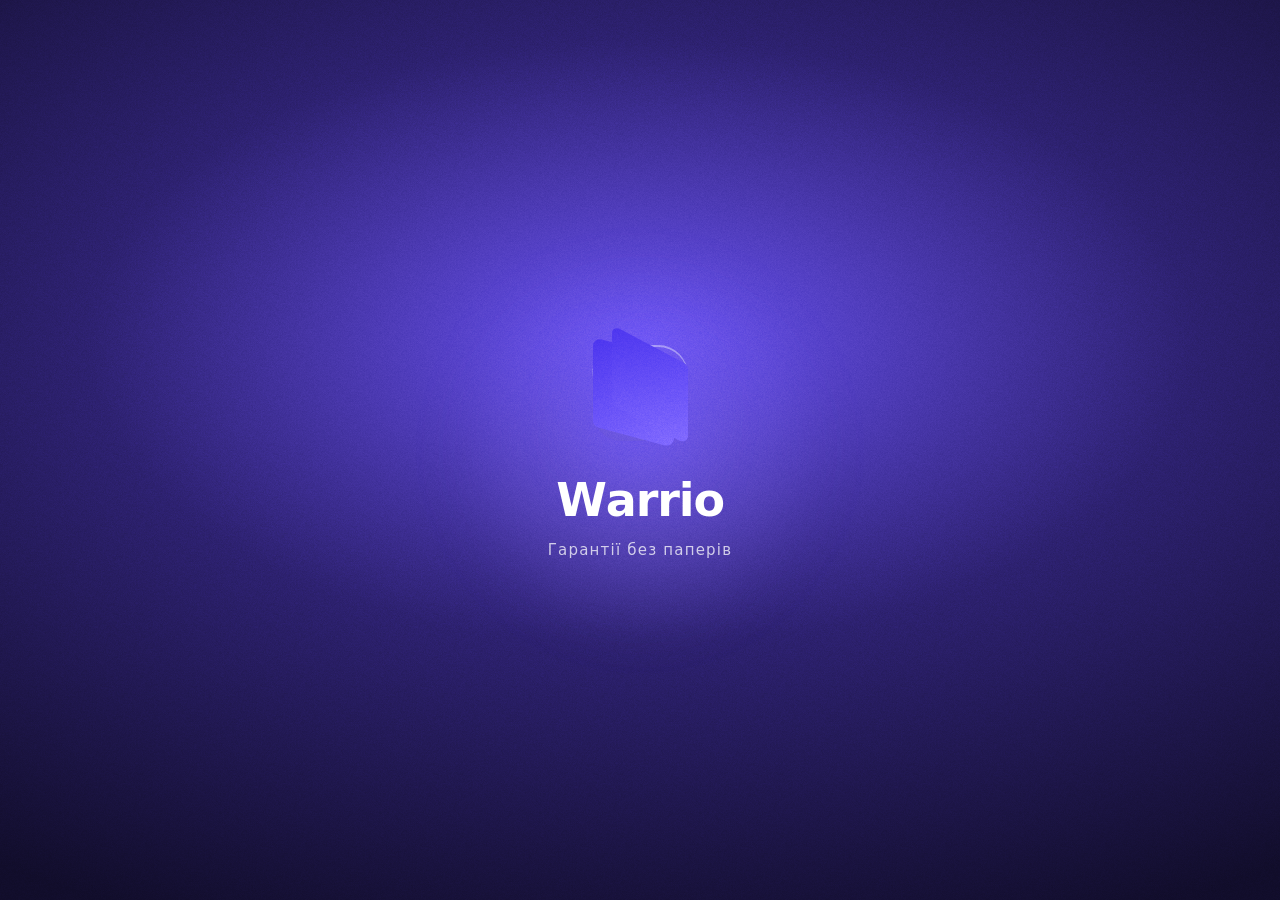
==== index.html @ 72ead94a "Inspired by UI libraries: command palette, cursor glow, grain, confetti, password meter, form shake " ====
<!doctype html>
<html lang="uk">
<head>
  <script src="intro.js?v=20261118y"></script>
  <meta charset="utf-8">
  <meta name="viewport" content="width=device-width,initial-scale=1">
  <meta name="theme-color" content="#5b45f7">
  <meta name="description" content="Warrio — захищена платформа реєстрації продажів, гарантій і монтажів.">
  <meta name="referrer" content="no-referrer">
  <meta http-equiv="Content-Security-Policy" content="default-src 'self'; script-src 'self'; style-src 'self' 'unsafe-inline'; connect-src 'self' https://pziqzthhqcqiyerurlyn.supabase.co; img-src 'self' data:; font-src 'self'; object-src 'none'; base-uri 'self'; form-action 'self'">
  <link rel="icon" href="assets/warrio-mark.svg" type="image/svg+xml">
  <link rel="manifest" href="manifest.webmanifest">
  <title>Warrio — гарантійна платформа</title>
  <style>
    :root{--bg:#f4f7fb;--panel:#fff;--ink:#11182d;--muted:#74809b;--line:#e6eaf2;--violet:#5b45f7;--violet2:#7b61ff;--soft:#f0efff;--green:#0eae70;--green-bg:#e5f9f0;--amber:#f2a112;--amber-bg:#fff4d9;--red:#e94e68;--red-bg:#ffe8ed;--blue:#377cf6;--shadow:0 14px 42px rgba(26,39,77,.07);--r:18px}
    *{box-sizing:border-box}html,body{margin:0;min-height:100%;font-family:Inter,"Segoe UI",Arial,sans-serif;color:var(--ink);background:radial-gradient(circle at 88% 4%,#ebeaff 0,transparent 27%),var(--bg)}button,input,select,textarea{font:inherit}.app{min-height:100vh;display:grid;grid-template-columns:246px minmax(0,1fr)}
    .sidebar{position:sticky;top:0;height:100vh;background:rgba(255,255,255,.88);backdrop-filter:blur(18px);border-right:1px solid var(--line);padding:26px 18px;display:flex;flex-direction:column;z-index:20}.brand{display:flex;align-items:center;gap:12px;font-size:24px;font-weight:800;padding:0 10px 27px}.logo{width:38px;height:38px;position:relative;transform:rotate(-7deg)}.logo:before,.logo:after{content:"";position:absolute;background:linear-gradient(145deg,#4c35ef,#826bff);border-radius:9px 4px 10px 5px}.logo:before{inset:3px 14px 4px 1px;transform:skewY(15deg)}.logo:after{inset:0 0 16px 20px;transform:skewY(28deg)}
    .menu-title{color:#9aa3b8;font-size:11px;font-weight:700;letter-spacing:.13em;padding:8px 12px}.nav{display:grid;gap:5px}.nav-btn{border:0;background:transparent;color:#64708b;display:flex;align-items:center;gap:13px;padding:11px 13px;border-radius:12px;text-align:left;cursor:pointer;transition:.2s}.nav-btn .ico{width:24px;text-align:center;font-size:18px}.nav-btn:hover{background:#f6f5ff;color:var(--violet)}.nav-btn.active{background:linear-gradient(90deg,#efedff,#f8f7ff);color:var(--violet);font-weight:700;box-shadow:inset 3px 0 var(--violet)}.nav-badge{margin-left:auto;background:var(--red-bg);color:var(--red);border-radius:999px;padding:2px 7px;font-size:11px;font-weight:800}.sidebar-bottom{margin-top:auto}.sync-card{background:linear-gradient(145deg,#f0efff,#fafaff);border:1px solid #e4e0ff;padding:13px;border-radius:14px;font-size:12px;color:#68738c}.sync-card b{display:flex;align-items:center;gap:7px;color:var(--ink);margin-bottom:5px}.online{width:8px;height:8px;border-radius:50%;background:var(--green);box-shadow:0 0 0 4px rgba(14,174,112,.12)}
    .main{min-width:0}.topbar{height:82px;background:rgba(255,255,255,.82);backdrop-filter:blur(18px);border-bottom:1px solid var(--line);display:flex;align-items:center;gap:18px;padding:0 28px;position:sticky;top:0;z-index:15}.mobile-menu{display:none}.search{flex:1;max-width:760px;position:relative}.search input{width:100%;border:1px solid transparent;background:#f4f6fb;border-radius:13px;padding:13px 45px 13px 42px;outline:none}.search:before{content:"⌕";position:absolute;left:15px;top:8px;font-size:25px;color:#68758e}.search kbd{position:absolute;right:12px;top:11px;color:#99a2b5;background:white;border:1px solid var(--line);border-radius:6px;padding:3px 6px;font-size:11px}.top-actions{margin-left:auto;display:flex;align-items:center;gap:11px}.icon-btn{width:42px;height:42px;border:1px solid var(--line);background:white;border-radius:12px;cursor:pointer;position:relative}.icon-btn .dot{position:absolute;width:8px;height:8px;background:var(--red);border-radius:50%;right:8px;top:7px;border:2px solid white}.user{display:flex;align-items:center;gap:10px;padding:6px 10px;border-radius:13px;cursor:pointer;border:1px solid transparent}.user:hover{background:white;border-color:var(--line)}.avatar{width:38px;height:38px;border-radius:50%;background:linear-gradient(145deg,#17223e,#52617f);color:white;display:grid;place-items:center;font-weight:800}.user strong,.user small{display:block}.user small{color:var(--muted);margin-top:2px}.workspace{padding:30px;max-width:1540px;margin:auto}.page{display:none}.page.active{display:block}.page-head{display:flex;align-items:flex-start;gap:20px;margin-bottom:22px}.page-head h1{font-size:31px;line-height:1.1;margin:0 0 6px;letter-spacing:-.035em}.page-head p{margin:0;color:var(--muted)}.page-head .actions{margin-left:auto;display:flex;gap:10px;flex-wrap:wrap}
    .btn{border:1px solid var(--line);background:white;border-radius:11px;padding:10px 16px;cursor:pointer;font-weight:700;color:#29344d;display:inline-flex;align-items:center;gap:8px}.btn:hover{transform:translateY(-1px);box-shadow:0 8px 18px rgba(30,40,80,.08)}.btn.primary{color:white;border:0;background:linear-gradient(135deg,var(--violet),#6d47f8);box-shadow:0 9px 20px rgba(91,69,247,.2)}.btn.danger{color:var(--red);background:var(--red-bg);border-color:#ffd8df}.btn.small{padding:7px 11px;font-size:12px}.grid{display:grid;gap:14px}.stats{grid-template-columns:repeat(4,minmax(0,1fr));margin-bottom:15px}.card{background:rgba(255,255,255,.92);border:1px solid rgba(225,229,240,.95);border-radius:var(--r);box-shadow:var(--shadow)}.stat{padding:19px;display:grid;grid-template-columns:auto 1fr auto;gap:14px;align-items:center}.stat-icon{width:48px;height:48px;border-radius:15px;display:grid;place-items:center;background:var(--soft);color:var(--violet);font-size:22px}.stat small{display:block;color:var(--muted);font-weight:600}.stat strong{display:block;font-size:26px;margin:3px 0}.trend{font-size:12px;font-weight:700;color:var(--green)}.trend.down{color:var(--red)}.arrow{width:29px;height:29px;border-radius:50%;background:#f7f8fb;display:grid;place-items:center;color:#66718a}
    .dashboard-grid{grid-template-columns:1.15fr .85fr;margin-bottom:15px}.card-head{display:flex;align-items:flex-start;padding:18px 20px 10px}.card-head h2{font-size:17px;margin:0 0 4px}.card-head p{color:var(--muted);font-size:12px;margin:0}.card-head .right{margin-left:auto}.attention{padding:0 20px 14px}.attention-row{display:grid;grid-template-columns:37px 1fr auto 20px;gap:11px;align-items:center;padding:12px 0;border-top:1px solid var(--line)}.attention-row:first-child{border-top:0}.issue-icon{width:34px;height:34px;border-radius:50%;display:grid;place-items:center;font-weight:800}.issue-icon.red{background:var(--red-bg);color:var(--red)}.issue-icon.amber{background:var(--amber-bg);color:var(--amber)}.issue-icon.violet{background:var(--soft);color:var(--violet)}.attention-row strong,.attention-row small{display:block}.attention-row small{color:var(--muted);margin-top:3px}.count{min-width:34px;text-align:center;border-radius:9px;padding:5px 9px;font-size:12px;font-weight:800;background:#f3f4f8}.quick{grid-template-columns:1fr 1fr;padding:0 18px 18px}.quick-btn{border:1px solid #eceafa;background:linear-gradient(145deg,#fbfbff,#f3f1ff);border-radius:14px;padding:16px;text-align:left;cursor:pointer;min-height:106px}.quick-btn:hover{border-color:#cfc8ff;transform:translateY(-2px)}.quick-btn i{font-style:normal;display:grid;place-items:center;width:40px;height:40px;border-radius:13px;background:white;color:var(--violet);font-size:20px;margin-bottom:10px}.quick-btn strong,.quick-btn small{display:block}.quick-btn small{color:var(--muted);margin-top:5px}.lower-grid{grid-template-columns:1.05fr .95fr}.activity,.ranking{padding:0 20px 15px}.activity-row{display:grid;grid-template-columns:34px 1fr auto;align-items:center;gap:10px;padding:9px 0;border-top:1px solid var(--line)}.activity-row:first-child{border-top:0}.activity-row .mini{width:32px;height:32px;border-radius:10px;background:var(--soft);color:var(--violet);display:grid;place-items:center}.activity-row strong,.activity-row small{display:block;font-size:12px}.activity-row small,.activity-row time{color:var(--muted);font-size:11px}.table-wrap{overflow:auto}.table{width:100%;border-collapse:collapse}.table th{background:#f7f8fb;color:#7a8499;text-align:left;font-size:11px;text-transform:uppercase;letter-spacing:.04em;padding:11px 14px;white-space:nowrap}.table td{padding:13px 14px;border-top:1px solid var(--line);font-size:13px;vertical-align:middle}.table tr:hover td{background:#fbfbfe}.status{display:inline-flex;align-items:center;gap:6px;border-radius:999px;padding:5px 10px;font-size:11px;font-weight:800;white-space:nowrap}.status:before{content:"";width:6px;height:6px;border-radius:50%;background:currentColor}.status.green{background:var(--green-bg);color:var(--green)}.status.amber{background:var(--amber-bg);color:#b87800}.status.red{background:var(--red-bg);color:var(--red)}.status.violet{background:var(--soft);color:var(--violet)}.table-card{padding-bottom:4px}.toolbar{display:flex;gap:10px;align-items:center;flex-wrap:wrap;padding:16px}.field,.select{border:1px solid var(--line);background:white;border-radius:10px;padding:10px 12px;outline:none}.field{min-width:230px}.select{color:#52607a}.toolbar .spacer{flex:1}.link{border:0;background:none;color:var(--violet);cursor:pointer;font-weight:700}.mono{font-family:ui-monospace,SFMono-Regular,Consolas,monospace;font-size:12px}.empty{padding:36px;text-align:center;color:var(--muted)}
    .chart-card{padding:18px}.chart-card h3{margin:0 0 4px}.chart-card p{margin:0;color:var(--muted);font-size:12px}.chart-box{height:240px;margin-top:15px;position:relative}.chart-box canvas{width:100%;height:100%}.report-grid{grid-template-columns:2fr 1fr;margin-bottom:15px}.donut-wrap{height:240px;display:grid;grid-template-columns:1fr 1fr;align-items:center}.legend{display:grid;gap:12px}.legend span{display:flex;align-items:center;gap:8px;font-size:12px}.legend i{width:9px;height:9px;border-radius:3px}.metric-strip{grid-template-columns:repeat(3,1fr);margin-bottom:15px}.metric{padding:18px}.metric strong{font-size:24px}.metric small{display:block;color:var(--muted);margin-top:5px}.two-col{grid-template-columns:1fr 1fr}.dealer-cards{grid-template-columns:repeat(3,1fr)}.dealer{padding:18px}.dealer-top{display:flex;align-items:center;gap:12px}.dealer-logo{width:45px;height:45px;border-radius:13px;background:linear-gradient(145deg,#eeeaff,#f9f8ff);display:grid;place-items:center;color:var(--violet);font-weight:900}.dealer h3{margin:0}.dealer p{color:var(--muted);font-size:12px;margin:4px 0}.dealer-stats{display:grid;grid-template-columns:repeat(3,1fr);gap:6px;margin-top:15px}.dealer-stats div{background:#f8f9fc;padding:9px;border-radius:10px}.dealer-stats b,.dealer-stats small{display:block}.dealer-stats small{color:var(--muted);font-size:10px;margin-top:3px}.progress{height:7px;background:#ebedf4;border-radius:99px;overflow:hidden;margin-top:14px}.progress i{display:block;height:100%;background:linear-gradient(90deg,var(--violet),#8b74ff);border-radius:99px}
    .kanban{grid-template-columns:repeat(3,1fr)}.kanban-col{background:#eef1f7;border-radius:16px;padding:13px;min-height:390px}.kanban-head{display:flex;align-items:center;margin-bottom:11px}.kanban-head h3{font-size:14px;margin:0}.kanban-head span{margin-left:auto;background:white;border-radius:99px;padding:3px 8px;font-size:11px}.job{background:white;border:1px solid var(--line);border-radius:13px;padding:13px;margin-bottom:10px;box-shadow:0 6px 16px rgba(30,40,70,.04);cursor:pointer}.job:hover{border-color:#d4cdfd}.job b,.job small{display:block}.job small{color:var(--muted);margin-top:5px}.job-foot{display:flex;justify-content:space-between;margin-top:11px;font-size:11px;color:#69748c}.initials{width:25px;height:25px;border-radius:50%;background:var(--soft);color:var(--violet);display:grid;place-items:center;font-weight:800}
    .documents{grid-template-columns:repeat(3,1fr)}.doc{padding:18px;display:grid;grid-template-columns:48px 1fr;gap:13px}.doc-icon{width:48px;height:58px;border-radius:9px;background:linear-gradient(145deg,#eeeaff,#faf9ff);color:var(--violet);display:grid;place-items:center;font-size:22px}.doc h3{font-size:14px;margin:2px 0 5px}.doc p{font-size:11px;color:var(--muted);margin:0 0 12px}.team-grid{grid-template-columns:repeat(3,1fr)}.member{padding:20px;text-align:center}.member .avatar{margin:auto;width:58px;height:58px}.member h3{margin:10px 0 4px}.member p{color:var(--muted);font-size:12px;margin:0 0 12px}.member .meta{border-top:1px solid var(--line);margin-top:14px;padding-top:12px;display:flex;justify-content:space-between;color:var(--muted);font-size:11px}.settings-grid{grid-template-columns:1fr 1fr}.settings-card{padding:21px}.settings-card h3{margin:0 0 4px}.settings-card>p{color:var(--muted);font-size:12px;margin:0 0 18px}.form-grid{display:grid;grid-template-columns:1fr 1fr;gap:13px}.form-group{display:grid;gap:6px}.form-group.full{grid-column:1/-1}.form-group label{font-size:12px;font-weight:700}.form-group input,.form-group select,.form-group textarea{width:100%;border:1px solid var(--line);border-radius:10px;padding:10px 11px;outline:none;background:white}.form-group textarea{min-height:76px;resize:vertical}.success-box{display:grid;gap:5px;border:1px solid #bfe8d8;background:#effbf6;color:#086c48;padding:15px 16px;border-radius:12px}.success-box b{font-size:17px}.success-box span{font-size:12px;line-height:1.5}.switch-row{display:flex;align-items:center;padding:12px 0;border-top:1px solid var(--line)}.switch-row:first-of-type{border-top:0}.switch-row div{flex:1}.switch-row b,.switch-row small{display:block}.switch-row small{color:var(--muted);font-size:11px;margin-top:3px}.switch{width:42px;height:23px;border-radius:99px;background:#d9deea;position:relative;cursor:pointer}.switch:after{content:"";position:absolute;width:17px;height:17px;border-radius:50%;background:white;top:3px;left:3px;box-shadow:0 2px 6px #8e97aa;transition:.2s}.switch.on{background:var(--violet)}.switch.on:after{left:22px}
    .overlay{position:fixed;inset:0;background:rgba(12,18,35,.42);backdrop-filter:blur(4px);z-index:50;display:none;place-items:center;padding:20px}.overlay.open{display:grid}.modal{width:min(650px,100%);max-height:90vh;overflow:auto;background:white;border-radius:22px;box-shadow:0 28px 80px rgba(15,20,45,.28)}.modal.wide{width:min(940px,100%)}.modal-head{padding:20px 22px;border-bottom:1px solid var(--line);display:flex;align-items:center}.modal-head h2{margin:0;font-size:20px}.close{margin-left:auto;border:0;background:#f4f5f8;width:34px;height:34px;border-radius:9px;cursor:pointer}.modal-body{padding:22px}.modal-foot{padding:15px 22px;border-top:1px solid var(--line);display:flex;justify-content:flex-end;gap:10px}.toast-wrap{position:fixed;right:22px;bottom:22px;z-index:70;display:grid;gap:9px}.toast{background:#15213a;color:white;padding:13px 16px;border-radius:12px;box-shadow:0 12px 35px rgba(10,16,34,.25);min-width:280px;animation:in .25s ease}.toast b{display:block;margin-bottom:3px}.toast small{color:#cfd6e7}.drawer{position:fixed;right:-390px;top:82px;width:370px;height:calc(100vh - 82px);background:white;border-left:1px solid var(--line);box-shadow:-12px 20px 40px rgba(30,40,70,.09);z-index:30;transition:.25s;padding:20px}.drawer.open{right:0}.drawer-head{display:flex;align-items:center}.drawer h2{font-size:19px}.notice{display:flex;gap:11px;padding:13px 0;border-top:1px solid var(--line)}.notice:first-of-type{border-top:0}.notice i{font-style:normal;width:34px;height:34px;border-radius:10px;background:var(--soft);color:var(--violet);display:grid;place-items:center}.notice b,.notice small{display:block}.notice small{color:var(--muted);margin-top:4px;font-size:11px}.profile-menu{position:fixed;right:28px;top:72px;background:white;border:1px solid var(--line);border-radius:13px;box-shadow:var(--shadow);padding:7px;z-index:35;width:210px;display:none}.profile-menu.open{display:block}.profile-menu button{width:100%;border:0;background:transparent;text-align:left;padding:10px;border-radius:8px;cursor:pointer}.profile-menu button:hover{background:#f5f5fa}.search-results{position:fixed;top:70px;left:275px;width:min(680px,calc(100vw - 330px));max-height:420px;overflow:auto;background:white;border:1px solid var(--line);border-radius:14px;box-shadow:0 20px 55px rgba(22,31,63,.16);z-index:40;display:none}.search-results.open{display:block}.search-result{padding:13px 16px;border-top:1px solid var(--line);cursor:pointer}.search-result:first-child{border-top:0}.search-result:hover{background:#f8f8fc}.search-result b,.search-result small{display:block}.search-result small{color:var(--muted);margin-top:3px}.certificate{background:linear-gradient(145deg,#fff,#f8f6ff);border:1px solid #dfdcf8;border-radius:18px;padding:32px;position:relative;overflow:hidden}.certificate:after{content:"";position:absolute;width:260px;height:260px;background:linear-gradient(145deg,#ece8ff,transparent);right:-80px;top:-90px;transform:rotate(35deg)}.cert-brand{font-size:23px;font-weight:900;display:flex;gap:10px;align-items:center}.certificate h1{font-size:36px;margin:35px 0 8px}.certificate>p{color:var(--muted)}.cert-grid{position:relative;z-index:1;display:grid;grid-template-columns:repeat(3,1fr);gap:10px;background:rgba(242,240,255,.8);padding:18px;border-radius:14px;margin:23px 0}.cert-grid div{padding:8px}.cert-grid small,.cert-grid b{display:block}.cert-grid small{color:var(--muted);margin-bottom:5px}.qr{width:96px;height:96px;background:repeating-conic-gradient(#10152a 0 25%,#fff 0 50%) 0/12px 12px;border:8px solid white;box-shadow:0 0 0 1px var(--line)}.cert-bottom{display:flex;align-items:flex-end;justify-content:space-between;border-top:1px solid var(--line);padding-top:18px}.demo-pill{position:fixed;left:258px;bottom:18px;background:#11182d;color:white;border-radius:99px;padding:7px 12px;font-size:10px;z-index:19;box-shadow:var(--shadow)}
    @keyframes in{from{opacity:0;transform:translateY(8px)}to{opacity:1;transform:none}}@media(max-width:1150px){.stats{grid-template-columns:1fr 1fr}.dashboard-grid,.lower-grid,.report-grid{grid-template-columns:1fr}.dealer-cards,.team-grid,.documents{grid-template-columns:1fr 1fr}.app{grid-template-columns:88px 1fr}.sidebar{padding:22px 12px}.brand span,.menu-title,.nav-btn span:not(.ico),.nav-badge,.sync-card{display:none}.brand{justify-content:center;padding-left:0;padding-right:0}.nav-btn{justify-content:center}.search-results{left:110px;width:calc(100vw - 150px)}.demo-pill{left:100px}}
    @media(max-width:760px){.app{display:block}.sidebar{position:fixed;left:-260px;width:246px;transition:.25s}.sidebar.open{left:0}.sidebar .brand span,.sidebar .menu-title,.sidebar .nav-btn span:not(.ico),.sidebar .nav-badge,.sidebar .sync-card{display:block}.nav-btn{justify-content:flex-start}.topbar{padding:0 14px;height:70px}.mobile-menu{display:block}.search kbd,.user div:not(.avatar){display:none}.workspace{padding:20px 14px}.stats,.metric-strip,.dealer-cards,.team-grid,.documents,.settings-grid,.two-col,.kanban{grid-template-columns:1fr}.page-head{display:block}.page-head .actions{margin-top:14px}.form-grid{grid-template-columns:1fr}.form-group.full{grid-column:auto}.cert-grid{grid-template-columns:1fr 1fr}.search-results{left:12px;right:12px;width:auto;top:65px}.drawer{top:70px;height:calc(100vh - 70px);width:min(370px,100%)}.demo-pill{left:14px}.dashboard-grid{grid-template-columns:1fr}}
    @media print{body *{visibility:hidden}.certificate,.certificate *{visibility:visible}.certificate{position:absolute;left:0;top:0;width:100%;border:0}.modal-head,.modal-foot{display:none}}

    /* Reference-driven refinement: tighter enterprise spacing, quiet surfaces, consistent iconography. */
    body{padding:36px;background:#f2f6fb;color:#0f172c}
    .app{min-height:calc(100vh - 72px);max-width:1440px;margin:0 auto;grid-template-columns:220px minmax(0,1fr);border:1px solid #e4e9f1;border-radius:18px;overflow:hidden;background:#f8f9fc;box-shadow:0 24px 70px rgba(44,61,94,.08)}
    .sidebar{height:calc(100vh - 72px);padding:25px 12px 18px;background:#fff;border-right:1px solid #e7eaf1}
    .brand{font-size:23px;padding:0 12px 30px;gap:10px}.logo{width:36px;height:36px}
    .menu-title{font-size:10px;color:#8b96ad;padding:8px 13px;letter-spacing:.08em}
    .nav{gap:4px}.nav-btn{min-height:42px;border-radius:10px;padding:10px 13px;color:#66738c;font-size:13px}.nav-btn .ico{width:20px;height:20px;display:grid;place-items:center}.nav-btn .ico svg,.ui-icon svg{width:19px;height:19px;display:block}.nav-btn.active{box-shadow:inset 3px 0 #5b45f7;background:#f0efff}
    .sync-card{border-radius:11px;background:#fafaff;border-color:#e7e3ff}
    .topbar{height:82px;padding:0 20px;background:#fff;border-bottom:1px solid #e7eaf1}.search{max-width:810px}.search input{height:50px;border-radius:13px;background:#f5f7fb;padding-left:47px;color:#27314a}.search:before{color:#58657d}.icon-btn{border:0;background:#f7f8fc;border-radius:50%}.avatar{background:#24314c;border:3px solid #e8ebf1;font-size:12px}.user strong{font-size:13px}.user small{font-size:11px}
    .workspace{padding:25px 22px 28px}.page-head{margin-bottom:20px;align-items:center}.page-head h1{font-size:30px}.page-head p{font-size:13px}.btn{border-radius:10px;padding:10px 15px;font-size:12px;box-shadow:none}.btn:hover{box-shadow:0 7px 17px rgba(27,38,71,.08)}.btn.primary{background:linear-gradient(135deg,#5a43f5,#6248ef);box-shadow:0 8px 18px rgba(91,69,247,.2)}
    .card{border-color:#e6eaf1;border-radius:14px;box-shadow:0 5px 18px rgba(28,42,73,.025);background:#fff}.grid{gap:12px}.stats{gap:10px}.stat{padding:16px;gap:12px}.stat-icon{width:43px;height:43px;border-radius:13px;background:#f0efff}.stat-icon svg{width:21px;height:21px}.stat strong{font-size:24px}.stat small{font-size:11px}.trend{font-size:10px}.arrow{width:27px;height:27px}.card-head{padding:16px 17px 9px}.card-head h2{font-size:16px}.attention{padding:0 17px 12px}.attention-row{padding:10px 0}.issue-icon{width:32px;height:32px}.issue-icon svg{width:17px;height:17px}.quick{padding:0 15px 15px;gap:8px}.quick-btn{min-height:102px;padding:14px;border-radius:12px;background:#faf9ff;border-color:#eeecf8}.quick-btn i{width:38px;height:38px;border-radius:12px}.quick-btn i svg{width:20px;height:20px}.quick-btn strong{font-size:12px}.quick-btn small{font-size:11px}.table th{font-size:10px;background:#f8f9fb}.table td{padding:11px 13px}.status{padding:4px 9px}.demo-pill{display:none}body[data-mode="demo"] .demo-pill{display:block}
    .modal{border-radius:16px}.modal.wide{width:min(1120px,96vw)}.modal-head{padding:16px 19px}.modal-body{padding:18px}.modal-foot{padding:13px 19px}.certificate{border-radius:12px;padding:36px 42px;background:#fff}.certificate h1{font-size:38px;letter-spacing:-.035em}.cert-grid{border-radius:11px;background:#f7f6ff}.qr{background:repeating-conic-gradient(#0c1429 0 25%,#fff 0 50%) 0/10px 10px}
    .pdf-shell{background:#dfe3ea;border-radius:12px;overflow:hidden}.pdf-toolbar{height:54px;padding:0 18px;display:flex;align-items:center;gap:18px;background:#f2f4f8;border-bottom:1px solid #d6dbe4;color:#35415a;font-size:12px}.pdf-toolbar .zoom{margin-left:auto}.pdf-stage{padding:12px 26px 25px}.pdf-stage .certificate{max-width:900px;margin:auto;box-shadow:0 8px 25px rgba(35,45,69,.14)}
    .activation-layout{display:grid;grid-template-columns:minmax(0,1fr) 330px;gap:14px}.activate-main,.activate-side{padding:20px}.flow-section{padding:0 0 18px;margin-bottom:18px;border-bottom:1px solid #e6eaf1}.flow-section:last-child{border-bottom:0;margin-bottom:0}.step-title{display:flex;gap:13px;align-items:flex-start;margin-bottom:15px}.step-no{width:36px;height:36px;flex:0 0 36px;border-radius:50%;background:#eeecff;color:#5b45f7;display:grid;place-items:center;font-weight:800}.step-title h2{font-size:16px;margin:1px 0 3px}.step-title p{font-size:12px;color:#76819a;margin:0}.verify-row{display:grid;grid-template-columns:1fr 180px;gap:9px}.success-banner{display:flex;gap:12px;align-items:center;background:#eaf9f2;color:#087d51;border-radius:10px;padding:11px 14px;margin-top:11px}.success-check{width:32px;height:32px;border-radius:50%;background:#0eae70;color:#fff;display:grid;place-items:center;font-weight:900}.match-card{margin-top:11px;background:#f7f6ff;border-radius:11px;padding:14px;display:grid;grid-template-columns:110px 1fr;gap:18px}.product-visual{border-radius:10px;background:#fff;display:grid;place-items:center;color:#5b45f7;font-weight:800}.product-lines{display:grid;grid-template-columns:105px 1fr;gap:7px;font-size:12px}.product-lines span{color:#78839a}.process-list{display:grid;gap:18px;margin-top:23px}.process-item{display:grid;grid-template-columns:34px 37px 1fr;gap:10px;align-items:start;position:relative}.process-item:not(:last-child):after{content:"";position:absolute;left:16px;top:36px;height:31px;width:1px;background:#cfd5e2}.process-item .ui-icon{width:37px;height:37px;border-radius:12px;background:#f1efff;color:#5b45f7;display:grid;place-items:center}.process-item b,.process-item small{display:block}.process-item small{color:#7a859b;font-size:11px;margin-top:4px}.faq-box{margin-top:14px;padding:18px}.faq-line{display:flex;justify-content:space-between;padding:12px 0;border-top:1px solid #e8ebf1;font-size:12px}.faq-line:first-of-type{margin-top:10px}
    .public-preview{position:fixed;inset:0;background:#f5f8fc;z-index:100;display:none;overflow:auto;padding:36px}.public-preview.open{display:block}.public-top{max-width:1320px;margin:auto;background:#fff;border:1px solid #e7ebf2;border-radius:16px;padding:17px 27px;display:flex;align-items:center;justify-content:space-between}.public-card{max-width:850px;margin:28px auto;background:#fff;border:1px solid #e5e9f1;border-radius:18px;padding:30px 20px 18px;box-shadow:0 18px 55px rgba(32,49,84,.05)}.verified-mark{width:90px;height:90px;border-radius:50%;background:#e5f9f0;color:#0eae70;display:grid;place-items:center;margin:auto}.verified-mark svg{width:48px;height:48px}.public-card h1{text-align:center;font-size:30px;margin:13px 0 5px}.public-lead{text-align:center;color:#7b869d;margin:0 0 20px}.public-details{border:1px solid #e7eaf1;border-radius:13px;padding:0 17px;display:grid;grid-template-columns:1fr 1fr}.public-detail{display:grid;grid-template-columns:48px 1fr;gap:12px;align-items:center;padding:14px 0;border-bottom:1px solid #e9ecf2}.public-detail:nth-child(odd){padding-right:25px}.public-detail:nth-child(even){padding-left:25px}.public-detail .ui-icon{width:44px;height:44px;border-radius:12px;background:#f2f0ff;color:#5b45f7;display:grid;place-items:center}.public-detail small,.public-detail b{display:block}.public-detail small{color:#7a859c;margin-bottom:4px}.timeline-box{margin-top:14px;border:1px solid #e7eaf1;border-radius:13px;padding:18px 20px}.timeline-box h2{font-size:17px;margin:0 0 3px}.timeline-box>p{font-size:12px;color:#7c879c;margin:0 0 12px}.timeline-item{display:grid;grid-template-columns:32px 1fr auto;gap:10px;align-items:center;padding:11px 0;border-top:1px solid #e8ebf1}.timeline-check{width:27px;height:27px;border-radius:50%;background:#0eae70;color:#fff;display:grid;place-items:center}.timeline-item b,.timeline-item small{display:block}.timeline-item small{font-size:11px;color:#79859a;margin-top:3px}.timeline-item time{text-align:right;color:#64718b;font-size:11px}.public-note{margin-top:14px;border-radius:11px;background:#f5f3ff;padding:14px 17px;color:#68758c;font-size:11px}.public-close{position:fixed;right:22px;top:20px;z-index:101}
    [data-icon] svg{width:20px;height:20px;display:block}.icon-btn [data-icon]{display:grid;place-items:center}.flow-label{display:block;font-size:12px;font-weight:700;margin:0 0 7px}.flow-label b,.activation-form label b{color:#e94e68}.verify-row input,.activation-form input,.activation-form textarea{width:100%;border:1px solid #dce1ea;border-radius:9px;padding:11px 13px;font:inherit;color:#1d2941;background:#fff;outline:0}.verify-row input:focus,.activation-form input:focus,.activation-form textarea:focus{border-color:#7564f7;box-shadow:0 0 0 3px rgba(91,69,247,.08)}.success-banner>span{width:31px;height:31px;border-radius:50%;background:#0eae70;color:#fff;display:grid;place-items:center}.success-banner b,.success-banner small{display:block}.success-banner small{font-size:11px;color:#4c8b72;margin-top:2px}.product-mark{min-height:92px;border-radius:9px;background:#fff;border:1px solid #ebeef4;display:grid;place-content:center;text-align:center;color:#5b45f7}.product-mark span{font-size:11px;letter-spacing:.16em}.product-mark b{font-size:23px}.match-card dl{margin:0;display:grid;grid-template-columns:1fr 1fr;gap:8px 16px}.match-card dl div{display:grid;grid-template-columns:90px 1fr;font-size:11px}.match-card dt{color:#78839a}.match-card dd{margin:0;font-weight:700}.match-card>.status{grid-column:2;justify-self:start}.activation-form{display:grid;grid-template-columns:1fr 1fr;gap:13px 16px}.activation-form label{font-size:12px;font-weight:700}.activation-form label.full{grid-column:1/-1}.activation-form input,.activation-form textarea{display:block;margin-top:7px;font-weight:400}.activation-form textarea{height:70px;resize:vertical}.flow-footer{display:flex;justify-content:space-between;align-items:center}.step-title.compact{margin:0}.activate-side{padding:0;display:grid;gap:14px;align-content:start}.process-card,.faq-card{padding:18px}.process-card h2,.faq-card h2{font-size:17px;margin:0 0 4px}.process-card>p,.faq-card p{font-size:11px;color:#7a859a;margin:0}.process-item>span{width:28px;height:28px;border-radius:50%;background:#eeecff;color:#5b45f7;display:grid;place-items:center;font-weight:800}.process-item>i,.faq-title>i{width:37px;height:37px;border-radius:11px;background:#f1efff;color:#5b45f7;display:grid;place-items:center;font-style:normal}.faq-title{display:flex;gap:11px;align-items:center;margin-bottom:13px}.faq-box{width:100%;border:1px solid #e3e7ef;background:#fff;border-radius:9px;padding:11px 12px;margin:7px 0 0;display:flex;justify-content:space-between;align-items:center;text-align:left;color:#35415a;cursor:pointer}.faq-box span{font-size:11px}.public-detail>i{width:44px;height:44px;border-radius:12px;background:#f2f0ff;color:#5b45f7;display:grid;place-items:center;font-style:normal}.public-status{color:#0eae70}.timeline-item>i{width:27px;height:27px;border-radius:50%;background:#0eae70;color:#fff;display:grid;place-items:center;font-style:normal}.timeline-item>i svg{width:15px}.public-note{display:flex;align-items:center;gap:12px}.public-note p{margin:0}.public-close{width:35px;height:35px;border:0;border-radius:50%;background:#fff;box-shadow:0 4px 14px rgba(31,43,70,.12);font-size:20px;cursor:pointer}
    .cert-top{display:flex;justify-content:space-between;align-items:flex-start}.cert-top>div:last-child{text-align:right}.cert-top>div:last-child b,.cert-top>div:last-child small{display:block}.cert-top>div:last-child b{font-size:9px;letter-spacing:.22em;color:#5f6b84}.cert-top>div:last-child small{font-size:9px;color:#8892a7;margin-top:5px}.cert-active{color:#0eae70}.cert-columns{display:grid;grid-template-columns:1fr 1fr;border-top:1px solid #e3e6ed;border-bottom:1px solid #e3e6ed;margin:14px 0 18px}.cert-columns section{padding:15px 18px 15px 0}.cert-columns section+section{border-left:1px solid #e3e6ed;padding-left:22px}.cert-columns h3{font-size:13px;margin:0 0 10px}.cert-columns dl{display:grid;grid-template-columns:110px 1fr;gap:8px;margin:0;font-size:10px}.cert-columns dt{color:#818ba0}.cert-columns dd{margin:0}.cert-columns ul{padding-left:17px;margin:0;color:#68758c;font-size:10px;line-height:1.7}.certificate .cert-bottom{display:grid;grid-template-columns:1fr 170px 270px;gap:20px;align-items:end}.signature span{font-family:cursive;font-size:28px;border-bottom:1px solid #7d8799;display:block;width:170px;padding-left:18px}.signature b{display:block;font-size:9px;margin-top:6px}.cert-bottom>div:nth-child(2) small,.cert-bottom>div:nth-child(2) b{display:block;font-size:9px}.cert-bottom>div:nth-child(2) small+ b{margin:3px 0 8px}.cert-verify{display:flex;align-items:center;gap:11px;padding:10px;background:#f4f2ff;border-radius:9px}.cert-verify .qr{width:65px;height:65px;flex:0 0 65px;border-width:5px}.cert-verify b,.cert-verify small{display:block}.cert-verify b{font-size:10px}.cert-verify small{font-size:8px;color:#778299;margin-top:4px;line-height:1.35}
    .public-top .brand{padding:0}.public-top .brand span{display:block}
    @media(max-width:1150px){body{padding:0}.app{min-height:100vh;border-radius:0;border:0}.sidebar{height:100vh}.activation-layout{grid-template-columns:1fr}.activate-side{display:grid;grid-template-columns:1fr 1fr;gap:12px}.faq-box{margin-top:0}}
    @media(max-width:760px){body{padding:0}.app{min-height:100vh}.activation-layout,.activate-side,.public-details{grid-template-columns:1fr}.verify-row{grid-template-columns:1fr}.match-card{grid-template-columns:1fr}.match-card>.status{grid-column:1}.activation-form{grid-template-columns:1fr}.activation-form label.full{grid-column:auto}.flow-footer{align-items:flex-start;gap:12px;flex-direction:column}.public-preview{padding:12px}.public-top{padding:14px 18px}.public-card{margin:14px auto;padding:24px 13px}.public-detail:nth-child(n){padding-left:0;padding-right:0}.timeline-item{grid-template-columns:31px 1fr}.timeline-item time{grid-column:2;text-align:left}.pdf-stage{padding:8px}.certificate{padding:25px 20px}.cert-columns,.certificate .cert-bottom{grid-template-columns:1fr}.cert-columns section+section{border-left:0;border-top:1px solid #e3e6ed;padding-left:0}.cert-top{gap:12px}.certificate h1{font-size:28px}}
  </style>
  <link rel="stylesheet" href="auth-ui.css?v=20261118y">
  <link rel="stylesheet" href="theme.css?v=20261118y">
</head>
<body>
  <div id="warrio-intro" aria-hidden="true"><div class="wi-orb"></div><div class="wi-mark"><i class="logo"></i></div><div class="wi-word"><span style="--i:0">W</span><span style="--i:1">a</span><span style="--i:2">r</span><span style="--i:3">r</span><span style="--i:4">i</span><span style="--i:5">o</span></div><p class="wi-sub">Гарантії без паперів</p></div>
<div class="app">
  <aside class="sidebar" id="sidebar">
    <div class="brand"><i class="logo"></i><span>Warrio</span></div>
    <div class="menu-title">МЕНЮ</div>
    <nav class="nav" id="nav">
      <button class="nav-btn active" data-page="dashboard"><span class="ico" data-icon="dashboard"></span><span>Огляд</span></button>
      <button class="nav-btn" data-page="sales"><span class="ico" data-icon="cart"></span><span>Продажі</span></button>
      <button class="nav-btn" data-page="warranties"><span class="ico" data-icon="shield"></span><span>Гарантії</span><b class="nav-badge" id="warranties-badge">0</b></button>
      <button class="nav-btn" data-page="dealers"><span class="ico" data-icon="store"></span><span>Дилери</span></button>
      <button class="nav-btn" data-page="installations"><span class="ico" data-icon="wrench"></span><span>Монтажі</span><b class="nav-badge" id="installations-badge">0</b></button>
      <button class="nav-btn" data-page="customers"><span class="ico" data-icon="users"></span><span>Клієнти</span></button>
      <button class="nav-btn" data-page="tasks"><span class="ico" data-icon="check"></span><span>Завдання</span><b class="nav-badge" id="tasks-badge">0</b></button>
      <button class="nav-btn" data-page="reports"><span class="ico" data-icon="chart"></span><span>Звіти</span></button>
      <button class="nav-btn" data-page="documents"><span class="ico" data-icon="document"></span><span>Документи</span></button>
      <button class="nav-btn" data-page="team"><span class="ico" data-icon="team"></span><span>Команда</span></button>
    </nav>
    <div class="sidebar-bottom">
      <div class="menu-title">ЗАГАЛЬНЕ</div>
      <nav class="nav">
        <button class="nav-btn" data-page="settings"><span class="ico" data-icon="settings"></span><span>Налаштування</span></button>
        <button class="nav-btn" data-page="help"><span class="ico" data-icon="help"></span><span>Допомога</span></button>
      </nav>
      <div class="sync-card" id="backend-status"><b><i class="online"></i> Перевіряємо Supabase</b><span>Очікуйте кілька секунд…</span></div>
    </div>
  </aside>

  <main class="main">
    <header class="topbar">
      <button class="icon-btn mobile-menu" id="mobile-menu">☰</button>
      <div class="search"><input id="global-search" placeholder="Пошук за гарантією, SN, клієнтом або дилером…"><kbd>Ctrl K</kbd></div>
      <div class="top-actions">
        <button class="icon-btn" id="notifications"><span data-icon="bell"></span><i class="dot"></i></button>
        <div class="user" id="user-menu"><div class="avatar">МЛ</div><div><strong>Микола Лук’янюк</strong><small>Власник · Warrio</small></div><span>⌄</span></div>
      </div>
    </header>
    <div class="workspace">
      <section class="page active" id="page-dashboard">
        <div class="page-head"><div><h1>Огляд</h1><p>Контроль гарантій, продажів і монтажів Warrio в одному місці.</p></div><div class="actions"><button class="btn" data-action="sync">↻ Синхронізувати</button><button class="btn primary" data-modal="sale">＋ Зареєструвати продаж</button></div></div>
        <div class="grid stats">
          <div class="card stat"><div class="stat-icon" data-icon="cart"></div><div><small>Продано обладнання</small><strong id="stat-sales">248</strong><span class="trend">↗ +12% за місяць</span></div><span class="arrow">→</span></div>
          <div class="card stat"><div class="stat-icon" data-icon="shield"></div><div><small>Активні гарантії</small><strong id="stat-active">196</strong><span class="trend">↗ +8% за місяць</span></div><span class="arrow">→</span></div>
          <div class="card stat"><div class="stat-icon" data-icon="clock"></div><div><small>Очікують активації</small><strong id="stat-pending">23</strong><span class="trend down">Незавершені продажі</span></div><span class="arrow">→</span></div>
          <div class="card stat"><div class="stat-icon" data-icon="box"></div><div><small>Монтаж підтверджено</small><strong id="stat-installed">174</strong><span class="trend">Підтверджені роботи</span></div><span class="arrow">→</span></div>
        </div>
        <div class="grid dashboard-grid">
          <div class="card"><div class="card-head"><div><h2>Потребує уваги</h2><p>Проблеми, що впливають на гарантійний процес.</p></div><button class="btn small right" data-page-link="warranties">Переглянути все</button></div><div class="attention">
            <div class="attention-row" data-page-link="tasks"><span class="issue-icon red" data-icon="alert"></span><div><strong>Прострочені CRM-завдання</strong><small>Потрібна дія відповідального</small></div><b class="count" id="problem-overdue-tasks">0</b><span>›</span></div>
            <div class="attention-row" data-page-link="sales"><span class="issue-icon amber" data-icon="clock"></span><div><strong>Активації старші 7 днів</strong><small>Покупці ще не завершили реєстрацію</small></div><b class="count" id="problem-old-sales">0</b><span>›</span></div>
            <div class="attention-row" data-page-link="documents"><span class="issue-icon red" data-icon="document"></span><div><strong>PDF або email потребує уваги</strong><small>Документ відсутній чи доставка не вдалася</small></div><b class="count" id="problem-documents">0</b><span>›</span></div>
            <div class="attention-row" data-page-link="installations"><span class="issue-icon amber" data-icon="wrench"></span><div><strong>Монтаж не підтверджено</strong><small>Після активації минуло понад 14 днів</small></div><b class="count" id="problem-installations">0</b><span>›</span></div>
          </div></div>
          <div class="card"><div class="card-head"><div><h2>Швидкі дії</h2><p>Найчастіші операції.</p></div></div><div class="grid quick">
            <button class="quick-btn" data-modal="sale"><i data-icon="cart"></i><strong>Продаж</strong><small>Зареєструвати обладнання</small></button>
            <button class="quick-btn" data-page-link="activation"><i data-icon="shield"></i><strong>Активувати гарантію</strong><small>Знайти продаж за SN</small></button>
            <button class="quick-btn" data-action="show-public"><i data-icon="qr"></i><strong>Перевірити QR</strong><small>Відкрити публічний статус</small></button>
            <button class="quick-btn" data-modal="certificate"><i data-icon="document"></i><strong>Створити PDF</strong><small>Гарантійний сертифікат</small></button>
          </div></div>
        </div>
        <div class="grid lower-grid">
          <div class="card"><div class="card-head"><div><h2>Останні події</h2><p>Операції команди в режимі реального часу.</p></div></div><div class="activity" id="activity-list"></div></div>
          <div class="card"><div class="card-head"><div><h2>Найкращі дилери</h2><p>Продажі та активація гарантій.</p></div><button class="btn small right" data-page-link="dealers">Усі дилери</button></div><div class="ranking"><table class="table"><thead><tr><th>#</th><th>Дилер</th><th>Продажі</th><th>Активація</th></tr></thead><tbody id="dashboard-dealers"><tr><td>1</td><td><b>Клімат Плюс</b></td><td>64</td><td><span class="status green">94%</span></td></tr><tr><td>2</td><td><b>Тепло Дім</b></td><td>52</td><td><span class="status green">91%</span></td></tr><tr><td>3</td><td><b>ЕкоКлімат</b></td><td>47</td><td><span class="status amber">84%</span></td></tr><tr><td>4</td><td><b>Майстер Холоду</b></td><td>39</td><td><span class="status amber">79%</span></td></tr></tbody></table></div></div>
        </div>
      </section>

      <section class="page" id="page-sales"><div class="page-head"><div><h1>Продажі</h1><p>Реєстрація обладнання дилерами та контроль активації.</p></div><div class="actions"><button class="btn" data-action="export-sales">⇩ Експорт CSV</button><button class="btn primary" data-modal="sale">＋ Новий продаж</button></div></div><div class="card table-card"><div class="toolbar"><input class="field" id="sales-search" placeholder="SN, модель або дилер"><select class="select" id="sales-filter"><option value="all">Усі статуси</option><option value="Очікує покупця">Очікує покупця</option><option value="Активовано">Активовано</option></select><span class="spacer"></span><b id="sales-count"></b></div><div class="table-wrap"><table class="table"><thead><tr><th>SN</th><th>Модель</th><th>Дилер</th><th>Дата продажу</th><th>Статус</th><th></th></tr></thead><tbody id="sales-body"></tbody></table></div></div></section>

      <section class="page" id="page-warranties"><div class="page-head"><div><h1>Гарантії</h1><p>Повний життєвий цикл гарантії від продажу до монтажу.</p></div><div class="actions"><button class="btn" data-action="show-public"><span data-icon="qr"></span> Перевірити код</button><button class="btn primary" data-page-link="activation"><span data-icon="shield"></span> Активувати гарантію</button></div></div><div class="grid metric-strip"><div class="card metric"><strong id="warranty-metric-active">196</strong><small>Активні гарантії</small></div><div class="card metric"><strong id="warranty-metric-pending">23</strong><small>Очікують покупця</small></div><div class="card metric"><strong id="warranty-metric-late">4</strong><small>Очікують монтажу понад 14 днів</small></div></div><div class="card table-card"><div class="toolbar"><input class="field" id="warranty-search" placeholder="Номер гарантії або SN"><select class="select" id="warranty-filter"><option value="all">Усі статуси</option><option value="Активна">Активна</option><option value="Очікує монтажу">Очікує монтажу</option><option value="Очікує покупця">Очікує покупця</option><option value="Призупинена">Призупинена</option></select><span class="spacer"></span><button class="btn small" data-action="export-warranties">⇩ CSV</button></div><div class="table-wrap"><table class="table"><thead><tr><th>Гарантія</th><th>SN</th><th>Модель</th><th>Клієнт</th><th>Статус</th><th>Монтаж</th><th></th></tr></thead><tbody id="warranties-body"></tbody></table></div></div></section>

      <section class="page" id="page-activation">
        <div class="page-head"><div><h1>Активація гарантії</h1><p>Перевірте продаж, внесіть дані покупця та створіть сертифікат.</p></div><button class="btn" data-page-link="warranties">← До гарантій</button></div>
        <div class="activation-layout">
          <div class="card activate-main">
            <div class="flow-section"><div class="step-title"><span class="step-no">1</span><div><h2>Перевірка продажу</h2><p>Введіть серійний номер, щоб знайти реєстрацію дилера.</p></div></div><label class="flow-label">Серійний номер <b>*</b></label><div class="verify-row"><input id="activation-sn" value="N1000-26-00094"><button class="btn primary" data-action="verify-sale"><span data-icon="search"></span> Перевірити SN</button></div><div class="success-banner"><span data-icon="check"></span><div><b>Продаж знайдено</b><small>Запис збігається. Гарантію можна активувати.</small></div></div><div class="match-card"><div class="product-mark"><span>NAVI</span><b>1000</b></div><dl><div><dt>Модель</dt><dd>NAVI 1000</dd></div><div><dt>Дилер</dt><dd>Клімат Плюс</dd></div><div><dt>Дата продажу</dt><dd>18 жовтня 2026</dd></div><div><dt>Майбутній номер</dt><dd>WRR-2026-00197</dd></div></dl><span class="status violet">Готово до активації</span></div></div>
            <div class="flow-section"><div class="step-title"><span class="step-no">2</span><div><h2>Дані покупця</h2><p>Контакти й адреса монтажу зберігаються з обмеженим доступом.</p></div></div><div class="activation-form"><label>ПІБ покупця <b>*</b><input id="activation-name" value="Ірина Бондар"></label><label>Телефон <b>*</b><input id="activation-phone" value="+380 67 123 45 67"></label><label class="full">Email <b>*</b><input id="activation-email" type="email" value="iryna.bondar@example.ua"></label><label class="full">Адреса монтажу <b>*</b><textarea id="activation-address">м. Львів, вул. Зелена, 115</textarea></label></div></div>
            <div class="flow-footer"><div class="step-title compact"><span class="step-no">3</span><div><h2>Активувати гарантію</h2><p>Перевірте дані перед створенням сертифіката.</p></div></div><button class="btn primary" data-action="finish-activation"><span data-icon="shield"></span> Активувати гарантію →</button></div>
          </div>
          <aside class="activate-side"><div class="card process-card"><h2>Процес активації</h2><p>Три прості кроки до готової гарантії.</p><div class="process-list"><div class="process-item"><span>1</span><i data-icon="search"></i><div><b>Перевірити продаж</b><small>Знайти запис дилера за SN.</small></div></div><div class="process-item"><span>2</span><i data-icon="users"></i><div><b>Додати покупця</b><small>Внести контакти та адресу.</small></div></div><div class="process-item"><span>3</span><i data-icon="document"></i><div><b>Створити сертифікат</b><small>Активувати гарантію та PDF.</small></div></div></div></div><div class="card faq-card"><div class="faq-title"><i data-icon="help"></i><div><h2>Потрібна допомога?</h2><p>Відповіді на часті питання.</p></div></div><button class="faq-box" data-faq="sn"><span>Що робити, якщо SN не знайдено?</span><b>›</b><small hidden>Перевірте символи та переконайтеся, що дилер спочатку зареєстрував продаж.</small></button><button class="faq-box" data-faq="sale"><span>Чи можна активувати без продажу?</span><b>›</b><small hidden>Ні. Спочатку має існувати один підтверджений продаж для цього SN.</small></button><button class="faq-box" data-faq="term"><span>Як визначається строк гарантії?</span><b>›</b><small hidden>Строк буде застосований після затвердження правил для моделі.</small></button></div></aside>
        </div>
      </section>

      <section class="page" id="page-dealers"><div class="page-head"><div><h1>Дилери</h1><p>Партнерська мережа, активність та якість реєстрацій.</p></div><div class="actions"><button class="btn primary" data-modal="dealer">＋ Додати дилера</button></div></div><div class="grid dealer-cards" id="dealer-cards"></div></section>

      <section class="page" id="page-installations"><div class="page-head"><div><h1>Монтажі</h1><p>Планування, призначення монтажників та підтвердження робіт.</p></div><div class="actions"><button class="btn" data-modal="task">＋ Запланувати</button><button class="btn primary" data-modal="installation">✓ Підтвердити монтаж</button></div></div><div class="grid kanban"><div class="kanban-col"><div class="kanban-head"><h3>Очікують призначення</h3><span>3</span></div><div id="jobs-new"></div></div><div class="kanban-col"><div class="kanban-head"><h3>Заплановано</h3><span>4</span></div><div id="jobs-planned"></div></div><div class="kanban-col"><div class="kanban-head"><h3>Підтверджено</h3><span>8</span></div><div id="jobs-done"></div></div></div></section>

      <section class="page" id="page-customers"><div class="page-head"><div><h1>Клієнти</h1><p>Картка створюється автоматично під час активації покупцем; контактні дані захищені RLS.</p></div><div class="actions"><button class="btn" data-action="export-customers">⇩ Експорт</button></div></div><div class="card table-card"><div class="toolbar"><input class="field" id="customer-search" placeholder="ПІБ, телефон, email або SN"><span class="spacer"></span><span class="status violet">Захищено RLS</span></div><div class="table-wrap"><table class="table"><thead><tr><th>Клієнт</th><th>Телефон</th><th>Email</th><th>Обладнання</th><th>Місто</th><th></th></tr></thead><tbody id="customers-body"></tbody></table></div></div></section>

      <section class="page" id="page-tasks"><div class="page-head"><div><h1>CRM-завдання та журнал</h1><p>Контроль наступних дій, прострочень і операцій команди.</p></div><div class="actions"><button class="btn primary" data-modal="task">＋ Нове завдання</button></div></div><div class="grid metric-strip"><div class="card metric"><strong id="task-open-count">0</strong><small>Відкриті завдання</small></div><div class="card metric"><strong id="task-overdue-count">0</strong><small>Прострочені</small></div><div class="card metric"><strong id="task-urgent-count">0</strong><small>Термінові</small></div></div><div class="card table-card"><div class="toolbar"><input class="field" id="task-search" placeholder="Назва, тип або опис"><select class="select" id="task-status"><option value="all">Усі статуси</option><option value="open">Відкриті</option><option value="in_progress">У роботі</option><option value="done">Виконані</option></select><select class="select" id="task-priority"><option value="all">Усі пріоритети</option><option value="urgent">Термінові</option><option value="high">Високі</option><option value="normal">Звичайні</option></select></div><div class="table-wrap"><table class="table"><thead><tr><th>Завдання</th><th>Тип</th><th>Пріоритет</th><th>Термін</th><th>Статус</th><th></th></tr></thead><tbody id="tasks-body"></tbody></table></div></div><div class="card table-card" style="margin-top:18px"><div class="card-head"><div><h2>Журнал подій</h2><p>Останні дозволені для вашої ролі операції.</p></div><input class="field" id="audit-search" placeholder="Пошук у журналі"></div><div class="table-wrap"><table class="table"><thead><tr><th>Час</th><th>Подія</th><th>Сутність</th><th>Деталі</th></tr></thead><tbody id="audit-body"></tbody></table></div></div></section>

      <section class="page" id="page-reports"><div class="page-head"><div><h1>Звіти й аналітика</h1><p>Динаміка продажів, гарантій, моделей та партнерів.</p></div><div class="actions"><select class="select" id="report-period"><option value="6m">Останні 6 місяців</option><option value="year">Поточний рік</option><option value="all">Увесь період</option></select><button class="btn" data-action="export-report">⇩ Завантажити звіт</button></div></div><div class="grid report-grid"><div class="card chart-card"><h3>Продажі та активації</h3><p>Щомісячна динаміка</p><div class="chart-box"><canvas id="sales-chart"></canvas></div></div><div class="card chart-card"><h3>Статуси гарантій</h3><p>Розподіл поточного реєстру</p><div class="donut-wrap"><canvas id="status-chart"></canvas><div class="legend" id="status-legend"><span><i style="background:#5b45f7"></i>Активні — 79%</span><span><i style="background:#f2a112"></i>Очікують — 15%</span><span><i style="background:#e94e68"></i>Проблемні — 6%</span></div></div></div></div><div class="grid two-col"><div class="card chart-card"><h3>Популярність моделей</h3><p>NAVI 600 та NAVI 1000</p><div class="chart-box"><canvas id="models-chart"></canvas></div></div><div class="card"><div class="card-head"><div><h2>Ефективність дилерів</h2><p>Конверсія продаж → активована гарантія.</p></div></div><div class="ranking"><table class="table"><thead><tr><th>Дилер</th><th>Продажі</th><th>Активація</th></tr></thead><tbody id="report-dealers"><tr><td>Клімат Плюс</td><td>64</td><td><span class="status green">94%</span></td></tr><tr><td>Тепло Дім</td><td>52</td><td><span class="status green">91%</span></td></tr><tr><td>ЕкоКлімат</td><td>47</td><td><span class="status amber">84%</span></td></tr><tr><td>Майстер Холоду</td><td>39</td><td><span class="status amber">79%</span></td></tr></tbody></table></div></div></div></section>

      <section class="page" id="page-documents"><div class="page-head"><div><h1>Документи</h1><p>PDF створюється на сервері під час активації; тут видно документ і фактичний статус Resend.</p></div></div><div class="grid documents" id="documents-grid"></div></section>

      <section class="page" id="page-team"><div class="page-head"><div><h1>Команда та доступ</h1><p>Хто керує Warrio і які розділи доступні кожній ролі.</p></div><div class="actions"><button class="btn primary" data-modal="member">＋ Запросити користувача</button></div></div><div class="grid team-grid" id="team-grid"></div></section>

      <section class="page" id="page-settings"><div class="page-head"><div><h1>Налаштування</h1><p>Робочий профіль компанії та гарантійні правила.</p></div><div class="actions"><button class="btn primary" data-action="save-settings">Зберегти зміни</button></div></div><div class="grid settings-grid"><div class="card settings-card"><h3>Профіль компанії</h3><p>Дані зберігаються в Supabase і доступні лише учасникам організації.</p><div class="form-grid"><div class="form-group full"><label for="settings-org-name">Назва компанії</label><input id="settings-org-name" maxlength="160"></div><div class="form-group"><label for="settings-support-email">Email підтримки</label><input id="settings-support-email" type="email" maxlength="254" placeholder="support@example.com"></div><div class="form-group"><label for="settings-support-phone">Телефон</label><input id="settings-support-phone" maxlength="40" placeholder="+380…"></div><div class="form-group full"><label for="settings-business-address">Адреса</label><input id="settings-business-address" maxlength="500" placeholder="Місто, адреса"></div></div></div><div class="card settings-card"><h3>Гарантійні правила</h3><p>Власник визначає момент початку гарантії та необхідність підтвердження монтажу.</p><div class="form-grid"><div class="form-group"><label for="settings-warranty-start">Початок гарантії</label><select id="settings-warranty-start"><option value="sale">Дата продажу</option><option value="activation">Дата активації</option><option value="installation">Дата монтажу</option></select></div><div class="form-group"><label for="settings-installation-required">Підтвердження монтажу</label><select id="settings-installation-required"><option value="true">Обов’язкове</option><option value="false">Не вимагається</option></select></div></div><div class="form-group" style="margin-top:13px"><label for="settings-warranty-terms">Умови гарантії</label><textarea id="settings-warranty-terms" maxlength="10000" placeholder="Додайте погоджений текст умов гарантії"></textarea></div></div><div class="card settings-card"><div class="card-head" style="padding:0 0 12px"><div><h3>Моделі обладнання</h3><p>Код, назва, строк та активність визначаються компанією.</p></div><button class="btn small" data-modal="model">＋ Модель</button></div><div class="form-grid" id="settings-models"></div></div><div class="card settings-card"><h3>Автоматизація</h3><p>Production-процеси, що виконуються на сервері.</p><div class="switch-row"><div><b>PDF після активації</b><small>Приватний документ із реальним захищеним QR</small></div><span class="status green">Активно</span></div><div class="switch-row"><div><b>Email клієнту</b><small>PDF надсилається через Resend</small></div><span class="status green" id="settings-email-status">Активно</span></div><div class="switch-row"><div><b>Контроль монтажу</b><small>Залежить від правила компанії вище</small></div><span class="status green">Налаштовується</span></div></div><div class="card settings-card"><h3>Інтеграції</h3><p>Фактичний production-стан сервісів.</p><div class="switch-row"><div><b>Supabase</b><small>База, Auth, RLS, Storage та Edge Functions</small></div><span class="status green">Підключено</span></div><div class="switch-row"><div><b>Resend Email</b><small>Тестовий sender без власного домену</small></div><span class="status green" id="settings-resend-status">Тест працює</span></div><div class="switch-row"><div><b>GitHub Pages</b><small>Публічний сайт Warrio</small></div><span class="status green">Опубліковано</span></div></div></div></section>

      <section class="page" id="page-help"><div class="page-head"><div><h1>Допомога</h1><p>Короткі відповіді та production-діагностика Warrio.</p></div></div><div class="grid two-col"><div class="card settings-card"><h3>Швидка діагностика</h3><p>Фактичний стан основних компонентів.</p><div class="switch-row"><div><b>Supabase Auth і RLS</b><small>Сесія та роль користувача підтверджені</small></div><span class="status green">Працює</span></div><div class="switch-row"><div><b>База даних</b><small id="help-db-summary">Завантажуємо робочі записи…</small></div><span class="status green">Підключено</span></div><div class="switch-row"><div><b>Resend і PDF</b><small id="help-email-summary">Перевіряємо журнал доставки…</small></div><span class="status violet" id="help-email-state">Server-side</span></div><div class="switch-row"><div><b>Публічний сайт</b><small>GitHub Pages із захищеною перевіркою QR</small></div><span class="status green">Опубліковано</span></div></div><div class="card settings-card"><h3>Поширені питання</h3><p>Натисніть, щоб побачити відповідь.</p><button class="quick-btn" data-faq="sn"><strong>Що робити, якщо SN не знайдено?</strong><small>Перевірте символи та переконайтеся, що дилер зареєстрував продаж.</small></button><button class="quick-btn" data-faq="warranty"><strong>Де шукати номер WRR-…?</strong><small>Використайте верхній пошук або розділ «Гарантії». Публічна сторінка приймає QR-токен, а не послідовний номер.</small></button><button class="quick-btn" data-faq="pdf"><strong>Чому не створюється PDF/email?</strong><small>Відкрийте «Документи» та перевірте проблемні записи або повідомлення після активації.</small></button></div></div></section>
    </div>
  </main>
</div>

<div class="public-preview" id="public-preview">
  <div class="public-top"><div class="brand"><i class="logo"></i><span>Warrio</span></div><span>Перевірка гарантії</span><button class="public-close" data-close-public aria-label="Закрити">×</button></div>
  <main class="public-card"><div class="verified-mark" data-icon="shield-check"></div><h1>Гарантію підтверджено</h1><p class="public-lead">Це обладнання має активну гарантію Warrio.</p><div class="public-details"><div class="public-detail"><i data-icon="box"></i><div><small>Модель обладнання</small><b>NAVI 1000</b></div></div><div class="public-detail"><i data-icon="barcode"></i><div><small>Серійний номер</small><b>N1000-26-00094</b></div></div><div class="public-detail"><i data-icon="document"></i><div><small>Номер гарантії</small><b>WRR-2026-00195</b></div></div><div class="public-detail"><i data-icon="store"></i><div><small>Дилер</small><b>Клімат Плюс</b></div></div><div class="public-detail"><i data-icon="calendar"></i><div><small>Дата продажу</small><b>18 жовтня 2026</b></div></div><div class="public-detail"><i data-icon="shield"></i><div><small>Статус гарантії</small><b class="public-status">● Активна</b></div></div></div><div class="timeline-box"><h2>Історія гарантії</h2><p>Ключові події без персональних даних покупця.</p><div class="timeline-item"><i data-icon="check"></i><div><b>Продаж зареєстровано</b><small>Обладнання додав дилер Клімат Плюс.</small></div><time>18.10.2026<br>10:24</time></div><div class="timeline-item"><i data-icon="check"></i><div><b>Гарантію активовано</b><small>Реєстрацію покупця підтверджено.</small></div><time>18.10.2026<br>10:31</time></div><div class="timeline-item"><i data-icon="check"></i><div><b>Монтаж підтверджено</b><small>Роботи перевірено монтажником.</small></div><time>20.10.2026<br>15:18</time></div></div><div class="public-note"><span data-icon="shield"></span><p>Сторінка сформована офіційною системою Warrio. Персональні дані покупця не публікуються.</p></div></main>
</div>

<div class="drawer" id="notification-drawer"><div class="drawer-head"><h2>Сповіщення</h2><button class="close" style="margin-left:auto" data-close-drawer>×</button></div><div id="notification-list"><div class="notice"><i>◷</i><div><b>Завантажуємо актуальні дані</b><small>Зачекайте кілька секунд…</small></div></div></div><button class="btn" style="width:100%;justify-content:center;margin-top:15px" data-page-link="tasks">Відкрити CRM-завдання</button></div>
<div class="profile-menu" id="profile-menu"><button data-page-link="team">Мій профіль і команда</button><button data-page-link="settings">Налаштування компанії</button><button data-action="logout">Увійти до Warrio</button></div>
<div class="search-results" id="search-results"></div>
<div class="overlay" id="modal-overlay"><div class="modal" id="modal"><div class="modal-head"><h2 id="modal-title">Дія</h2><button class="close" id="modal-close">×</button></div><div class="modal-body" id="modal-body"></div><div class="modal-foot" id="modal-foot"></div></div></div>
<div class="toast-wrap" id="toasts"></div><div class="demo-pill">MVP DEMO · демонстраційні дані</div>

<script src="config.js?v=20261118y"></script>
<script src="backend.js?v=20261118y"></script>
<script src="auth.js?v=20261118y"></script>
<script src="data.js?v=20261118y"></script>
<script src="app.js?v=20261118y"></script>
<script src="service.js?v=20261118y"></script>
  <script src="qr.js?v=20261118y"></script>
  <script src="stock.js?v=20261118y"></script>
  <script src="dealers-import.js?v=20261118y"></script>
  <script src="telegram.js?v=20261118y"></script>
  <script src="i18n.js?v=20261118y"></script>
<script src="auth-ui.js?v=20261118y"></script>
<script src="fx.js?v=20261118y"></script>
</body>
</html>
---- auth-ui.css ----
.auth-gate{position:fixed;inset:0;z-index:300;background:#f4f7fb;display:grid;place-items:center;padding:24px;color:#11182d;font-family:Inter,"Segoe UI",Arial,sans-serif}.auth-gate[hidden]{display:none}.auth-layout{width:min(1040px,100%);min-height:620px;background:#fff;border:1px solid #e2e7ef;border-radius:22px;display:grid;grid-template-columns:1.05fr .95fr;overflow:hidden;box-shadow:0 30px 90px rgba(25,42,77,.11)}.auth-story{padding:54px;background:linear-gradient(145deg,#151b35,#29205d);color:#fff;position:relative;overflow:hidden}.auth-story:after{content:"";position:absolute;width:420px;height:420px;border-radius:50%;right:-210px;bottom:-230px;background:radial-gradient(circle,#715ef0 0,rgba(113,94,240,0) 68%)}.auth-story .brand{padding:0;color:#fff}.auth-story h1{font-size:42px;line-height:1.08;letter-spacing:-.04em;margin:92px 0 18px;max-width:440px}.auth-story>p{font-size:15px;line-height:1.65;color:#cdd2e5;max-width:450px}.auth-points{display:grid;gap:16px;margin-top:45px;position:relative;z-index:1}.auth-point{display:grid;grid-template-columns:34px 1fr;gap:12px;align-items:start}.auth-point i{width:30px;height:30px;border-radius:9px;background:rgba(255,255,255,.12);display:grid;place-items:center;font-style:normal;color:#b9afff}.auth-point b,.auth-point small{display:block}.auth-point b{font-size:13px}.auth-point small{font-size:11px;color:#aeb6d1;margin-top:3px;line-height:1.45}.auth-panel{padding:52px 55px;display:flex;flex-direction:column;justify-content:center}.auth-panel h2{font-size:27px;letter-spacing:-.03em;margin:0 0 7px}.auth-panel>p{color:#74809a;font-size:13px;line-height:1.55;margin:0 0 26px}.auth-form{display:grid;gap:15px}.auth-field label{display:block;font-size:11px;font-weight:750;margin-bottom:7px;color:#3c4760}.auth-field input{width:100%;height:45px;border:1px solid #dce2eb;border-radius:10px;padding:0 13px;color:#17213a;background:#fff;font:inherit;outline:0}.auth-field input:focus{border-color:#6957f3;box-shadow:0 0 0 3px rgba(91,69,247,.09)}.auth-submit{height:45px;border:0;border-radius:10px;background:#5b45f7;color:#fff;font-weight:800;cursor:pointer;box-shadow:0 10px 24px rgba(91,69,247,.2)}.auth-submit:disabled{opacity:.55;cursor:wait}.auth-separator{display:flex;align-items:center;gap:10px;color:#9aa3b5;font-size:10px;margin:18px 0}.auth-separator:before,.auth-separator:after{content:"";height:1px;background:#e5e8ef;flex:1}.auth-secondary{height:42px;border:1px solid #dfe4ec;border-radius:10px;background:#fff;color:#34405a;font-weight:700;cursor:pointer}.auth-secondary:hover{background:#f8f9fc}.auth-links{display:flex;justify-content:space-between;gap:12px;margin-top:17px}.auth-link{border:0;background:none;color:#5b45f7;padding:0;font-size:11px;font-weight:750;cursor:pointer}.auth-error{min-height:18px;color:#cf3552;font-size:11px;margin:10px 0 0}.auth-note{font-size:10px;color:#8b95a8;line-height:1.5;margin-top:20px}.auth-view[hidden]{display:none}.auth-loading{text-align:center}.auth-spinner{width:42px;height:42px;border:3px solid #e7e4ff;border-top-color:#5b45f7;border-radius:50%;margin:0 auto 16px;animation:auth-spin .8s linear infinite}.live-mode{display:inline-flex;align-items:center;gap:6px;color:#087d51;font-size:10px;font-weight:800}.live-mode:before{content:"";width:7px;height:7px;border-radius:50%;background:#0eae70}.auth-gate .logo{background:linear-gradient(145deg,#8a78ff,#5942f1)}@keyframes auth-spin{to{transform:rotate(360deg)}}@media(max-width:820px){.auth-gate{padding:0}.auth-layout{min-height:100vh;border:0;border-radius:0;grid-template-columns:1fr}.auth-story{display:none}.auth-panel{padding:34px 25px;justify-content:center}.auth-panel h2{font-size:25px}}
---- theme.css ----
/* Warrio "Soft Lilac" skin: floating rounded cards on a grey-violet backdrop, fast springy motion. */
:root{--bg:#eceef3;--ink:#17142b;--muted:#77748c;--line:#e5e3ef;--violet:#6a52f5;--violet2:#8a76ff;--soft:#ece8ff;--tint:#e4defc;--night:#1d1736;--r:22px;--spring:cubic-bezier(.34,1.56,.64,1);--ease:cubic-bezier(.22,1,.36,1)}
html,body{background:radial-gradient(900px 520px at 8% -8%,#dcd6fb 0,transparent 60%),radial-gradient(800px 520px at 100% 108%,#d7dcf3 0,transparent 60%),#e9ebf1!important;color:var(--ink)}
body{padding:28px!important}
.app{max-width:1520px!important;border:0!important;border-radius:30px!important;background:#f4f4f8!important;box-shadow:0 40px 110px rgba(52,40,110,.18),0 2px 0 rgba(255,255,255,.8) inset!important;animation:app-in .6s var(--ease) both}
@keyframes app-in{from{opacity:0;transform:translateY(18px) scale(.985)}to{opacity:1;transform:none}}
.sidebar{height:calc(100vh - 56px)!important;overflow-y:auto;background:transparent!important;border-right:1px solid rgba(23,20,43,.06)!important;backdrop-filter:none!important;padding:22px 14px 16px!important}
.brand{color:var(--ink)}
.menu-title{color:#a29fb8!important;letter-spacing:.12em!important}
.nav-btn{border-radius:14px!important;color:#6b6883!important;min-height:44px!important;transition:background .15s,color .15s,transform .25s var(--spring)!important}
.nav-btn:hover{background:rgba(106,82,245,.07)!important;color:var(--ink)!important;transform:translateX(3px)}
.nav-btn.active{background:var(--tint)!important;color:#2a1f6b!important;box-shadow:none!important}
.nav-btn.active .ico{color:var(--violet)}
.nav-badge{background:var(--night)!important;color:#fff!important;border-radius:999px!important}
.sync-card{background:var(--night)!important;color:#fff!important;border:0!important;border-radius:18px!important;padding:14px!important}
.sync-card span{color:#bdb6e4!important}
.topbar{background:transparent!important;border-bottom:0!important;backdrop-filter:none!important;height:74px!important;padding:0 24px!important}
.search input{background:#fff!important;border:1px solid var(--line)!important;border-radius:16px!important;transition:box-shadow .2s,border-color .2s}
.search input:focus{outline:0;border-color:var(--violet2)!important;box-shadow:0 0 0 4px rgba(106,82,245,.12)}
.icon-btn,.user{background:#fff!important;border-radius:16px!important;box-shadow:0 1px 0 rgba(23,20,43,.04)}
.workspace{padding:6px 24px 32px!important}
.page-head h1{font-size:34px!important;letter-spacing:-.025em;font-weight:700}
.card{background:#fff!important;border:0!important;border-radius:var(--r)!important;box-shadow:0 1px 2px rgba(40,30,90,.04),0 10px 30px rgba(40,30,90,.05)!important;transition:transform .3s var(--spring),box-shadow .25s}
.card:hover{box-shadow:0 2px 4px rgba(40,30,90,.05),0 16px 40px rgba(40,30,90,.09)!important}
.grid{gap:14px!important}.stats{gap:14px!important}
.stat{padding:20px!important;border-radius:var(--r)!important}
.stat:hover{transform:translateY(-3px)}
.stats .stat:nth-child(1){background:var(--tint)!important}
.stats .stat:nth-child(3){background:var(--night)!important;color:#fff}
.stats .stat:nth-child(3) small,.stats .stat:nth-child(3) .trend{color:#c9c2ee!important}
.stats .stat:nth-child(3) .stat-icon{background:rgba(255,255,255,.12)!important;color:#fff}
.stat-icon{border-radius:14px!important;background:var(--soft)!important}
.stat strong{font-size:32px!important;letter-spacing:-.03em;font-variant-numeric:tabular-nums}
.btn{border-radius:999px!important;border:1px solid var(--line)!important;padding:10px 18px!important;font-weight:600;transition:transform .25s var(--spring),box-shadow .2s,background .15s!important}
.btn:hover{transform:translateY(-2px) scale(1.02)}
.btn:active{transform:scale(.95)}
.btn.primary,.btn.dark{background:var(--night)!important;color:#fff!important;border-color:var(--night)!important}
.btn.primary:hover{background:#2b2150!important;box-shadow:0 10px 24px rgba(29,23,54,.28)!important}
.quick-btn,.attention-row{border-radius:18px!important;transition:transform .25s var(--spring),background .15s!important}
.quick-btn:hover,.attention-row:hover{transform:translateY(-3px) scale(1.01);background:var(--soft)!important}
table th{color:#9b98b0}
tbody tr{transition:background .12s}tbody tr:hover{background:#f7f5ff}
.kanban-col{background:#f1f0f8!important;border-radius:20px!important}
.overlay{background:rgba(26,20,52,.38)!important;backdrop-filter:blur(8px)!important;transition:opacity .18s}
.modal{border-radius:26px!important;box-shadow:0 40px 100px rgba(30,20,80,.35)!important}
.overlay.open .modal{animation:pop .32s var(--spring) both}
@keyframes pop{from{opacity:0;transform:translateY(14px) scale(.94)}to{opacity:1;transform:none}}
.toast{background:var(--night)!important;border-radius:18px!important;animation:toast-in .38s var(--spring) both!important}
@keyframes toast-in{from{opacity:0;transform:translateY(16px) scale(.9)}to{opacity:1;transform:none}}
.page.active>*{animation:rise .38s var(--ease) both}
.page.active>*:nth-child(2){animation-delay:.04s}.page.active>*:nth-child(3){animation-delay:.08s}.page.active>*:nth-child(4){animation-delay:.12s}.page.active>*:nth-child(5){animation-delay:.16s}
.page.active .stats .stat{animation:rise .42s var(--spring) both}
.page.active .stats .stat:nth-child(2){animation-delay:.05s}.page.active .stats .stat:nth-child(3){animation-delay:.1s}.page.active .stats .stat:nth-child(4){animation-delay:.15s}
@keyframes rise{from{opacity:0;transform:translateY(14px);filter:blur(6px)}to{opacity:1;transform:none;filter:none}}
.fx-ripple{position:absolute;border-radius:50%;background:rgba(106,82,245,.22);transform:scale(0);animation:ripple .55s var(--ease) forwards;pointer-events:none}
@keyframes ripple{to{transform:scale(1);opacity:0}}
.btn,.nav-btn,.quick-btn{position:relative;overflow:hidden}
#fx-sound{width:44px;height:44px;border-radius:16px;border:0;background:#fff;box-shadow:0 1px 0 rgba(23,20,43,.04);cursor:pointer;font-size:17px;transition:transform .25s var(--spring)}
#fx-sound:hover{transform:scale(1.1)}#fx-sound:active{transform:scale(.9)}
@media(prefers-reduced-motion:reduce){*{animation:none!important;transition:none!important}}
@media(max-width:1150px){body{padding:0!important}.app{border-radius:0!important}}

/* ---- Typography: self-hosted Inter (same look on every computer) ---- */
@font-face{font-family:"Warrio Sans";src:url(assets/fonts/Inter-Regular.woff) format("woff");font-weight:400;font-display:swap}
@font-face{font-family:"Warrio Sans";src:url(assets/fonts/Inter-Medium.woff) format("woff");font-weight:500;font-display:swap}
@font-face{font-family:"Warrio Sans";src:url(assets/fonts/Inter-SemiBold.woff) format("woff");font-weight:600 800;font-display:swap}
@font-face{font-family:"Warrio Display";src:url(assets/fonts/InterDisplay-SemiBold.woff) format("woff");font-weight:500 800;font-display:swap}
html,body,button,input,select,textarea,h1,h2,h3,.stat strong,.brand span{font-family:var(--ff)!important;-webkit-font-smoothing:antialiased}
html{--ff:"Segoe UI",system-ui,-apple-system,Roboto,"Helvetica Neue",Arial,sans-serif}
html[data-font=inter]{--ff:"Warrio Sans",Inter,sans-serif}
html[data-font=display]{--ff:"Warrio Display Text","Warrio Display",Inter,sans-serif}
html[data-font=carlito]{--ff:"Warrio Soft",Carlito,Calibri,sans-serif}
b,strong{font-weight:600}
.page-head h1{font-weight:600!important;font-size:32px!important}
.card-head h2{font-size:16px!important;font-weight:600}
.page-head p,.card-head p{font-size:13px}

/* ---- Menu: tighter, lighter ---- */
.nav{gap:1px!important}
.nav-btn{min-height:38px!important;padding:8px 12px!important;font-size:13.5px!important;font-weight:500!important;gap:11px!important}
.nav-btn.active{font-weight:600!important}
.nav-btn .ico{width:18px!important;height:18px!important}
.nav-badge{font-size:11px!important;font-weight:600!important;min-width:22px;height:20px;padding:0 6px;display:inline-grid;place-items:center;line-height:1}
.menu-title{padding:12px 12px 6px!important;font-size:10.5px!important;font-weight:600}
.sidebar .brand{padding-bottom:20px!important}
.sidebar-bottom{margin-top:auto}
#backend-status{display:none!important}

/* user card at the bottom of the sidebar */
.sidebar #user-menu{margin-top:10px;display:flex;align-items:center;gap:10px;padding:10px 12px;background:#fff!important;border-radius:18px!important;cursor:pointer;box-shadow:0 1px 2px rgba(40,30,90,.05),0 8px 22px rgba(40,30,90,.06);transition:transform .25s var(--spring)}
.sidebar #user-menu:hover{transform:translateY(-2px)}
.sidebar #user-menu>div:nth-child(2){min-width:0;flex:1}
.sidebar #user-menu strong{display:block;font-size:13px;font-weight:600;white-space:nowrap;overflow:hidden;text-overflow:ellipsis}
.sidebar #user-menu small{display:block;font-size:11px;color:var(--muted);white-space:nowrap;overflow:hidden;text-overflow:ellipsis}
.sidebar #user-menu>span{display:none}
.sidebar #user-menu:after{content:"";width:8px;height:8px;border-right:2px solid #a29fb8;border-top:2px solid #a29fb8;transform:rotate(-45deg);flex:none}
.profile-menu{left:20px!important;right:auto!important;top:auto!important;bottom:86px!important;border-radius:18px!important;border:0!important;box-shadow:0 20px 50px rgba(30,20,80,.22)!important;width:230px!important;animation:pop .25s var(--spring)}
.profile-menu button{border-radius:12px!important;font-weight:500}

/* ---- Attention rows / lists ---- */
.attention-row strong{font-size:14px!important;font-weight:600}
.attention-row small{font-size:12px!important}
.attention-row .issue-icon,.activity-row .mini,.notice i{font-style:normal}
.attention-row b{font-weight:600;font-size:12px}

/* ---- Toggle switches instead of check boxes ---- */
input[type=checkbox]{appearance:none;-webkit-appearance:none;width:42px;height:24px;border-radius:999px;background:#d9d5ec;position:relative;cursor:pointer;flex:none;margin:0 0 0 12px;transition:background .2s;border:0;outline:0}
input[type=checkbox]:after{content:"";position:absolute;left:3px;top:3px;width:18px;height:18px;border-radius:50%;background:#fff;box-shadow:0 1px 3px rgba(30,20,80,.3);transition:transform .3s var(--spring)}
input[type=checkbox]:checked{background:var(--violet)}
input[type=checkbox]:checked:after{transform:translateX(18px)}
input[type=checkbox]:focus-visible{box-shadow:0 0 0 4px rgba(106,82,245,.2)}
input[type=checkbox]:active:after{width:22px}
input[type=checkbox]:checked:active:after{transform:translateX(14px)}
.switch-row{gap:12px}

/* ---- Custom drop-downs ---- */
.fx-select{position:relative;display:inline-block;min-width:150px;vertical-align:middle}
.fx-select.block{display:block;width:100%}
.fx-select>select{position:absolute!important;inset:0;width:100%!important;height:100%!important;opacity:0;pointer-events:none}
.fx-sel-btn{width:100%;display:flex;align-items:center;justify-content:space-between;gap:10px;text-align:left;background:#fff;border:1px solid var(--line);border-radius:14px;padding:11px 14px;font-size:13.5px;font-weight:500;color:var(--ink);cursor:pointer;transition:border-color .15s,box-shadow .15s,transform .2s var(--spring)}
.fx-sel-btn:hover{border-color:#cfc8f3}
.fx-sel-btn:after{content:"";width:7px;height:7px;border-right:2px solid #8b87a6;border-bottom:2px solid #8b87a6;transform:rotate(45deg) translateY(-2px);flex:none;transition:transform .2s}
.fx-select.open .fx-sel-btn{border-color:var(--violet2);box-shadow:0 0 0 4px rgba(106,82,245,.12)}
.fx-select.open .fx-sel-btn:after{transform:rotate(225deg) translateY(-2px)}
.fx-sel-list{position:fixed;z-index:900;background:#fff;border-radius:18px;box-shadow:0 22px 55px rgba(30,20,80,.24),0 0 0 1px rgba(30,20,80,.05);padding:6px;max-height:280px;overflow:auto;animation:pop .22s var(--spring);transform-origin:top}
.fx-opt{padding:9px 12px;border-radius:12px;font-size:13.5px;font-weight:500;cursor:pointer;display:flex;align-items:center;justify-content:space-between;gap:12px;color:var(--ink)}
.fx-opt:hover{background:var(--soft)}
.fx-opt.sel{background:var(--tint);color:#2a1f6b;font-weight:600}
.fx-opt.sel:after{content:"";width:5px;height:9px;border-right:2px solid var(--violet);border-bottom:2px solid var(--violet);transform:rotate(45deg) translate(-2px,-1px)}

/* ---- Icon buttons in the top bar, notification feed ---- */
#fx-sound,#fx-theme{display:inline-grid;place-items:center;color:#4d4870}
#fx-sound svg,#fx-theme svg{width:20px;height:20px}
.icon-btn .dot{display:none}
.icon-btn.has-new .dot{display:block}
#fx-feed{display:grid;gap:8px;margin-bottom:10px}
#fx-feed:empty{display:none}
.fx-note{display:flex;gap:11px;padding:12px;border-radius:16px;background:var(--soft);animation:pop .35s var(--spring) both;cursor:pointer}
.fx-note.read{background:#f6f5fb}
.fx-note i{width:34px;height:34px;border-radius:11px;background:#fff;display:grid;place-items:center;color:var(--violet);flex:none}
.fx-note i svg{width:18px;height:18px}
.fx-note b,.fx-note small{display:block}
.fx-note small{color:var(--muted);font-size:11.5px;margin-top:3px}
.notice i svg{width:18px;height:18px}
.drawer{border-radius:26px 0 0 26px!important;top:28px!important;height:calc(100vh - 56px)!important;border-left:0!important;box-shadow:-20px 20px 60px rgba(30,20,80,.2)!important;overflow:auto}
.sidebar .nav-btn .ico svg{width:18px;height:18px}

/* ---- Dark theme ---- */
html[data-theme=dark]{color-scheme:dark;--ink:#ecebf8;--muted:#9a96b8;--line:#2c2646;--soft:#2a2350;--tint:#30275f;--bg:#0f0c1d}
html[data-theme=dark],html[data-theme=dark] body{background:radial-gradient(900px 520px at 8% -8%,#241a52 0,transparent 60%),#0c0a18!important;color:var(--ink)}
html[data-theme=dark] .app{background:#141028!important;box-shadow:0 40px 110px rgba(0,0,0,.55)!important}
html[data-theme=dark] .sidebar{border-right-color:rgba(255,255,255,.06)!important}
html[data-theme=dark] .card,html[data-theme=dark] .modal,html[data-theme=dark] .drawer,html[data-theme=dark] .profile-menu,html[data-theme=dark] .fx-sel-list,html[data-theme=dark] .sidebar #user-menu,html[data-theme=dark] .icon-btn,html[data-theme=dark] .user,html[data-theme=dark] #fx-sound,html[data-theme=dark] #fx-theme{background:#1d1736!important;color:var(--ink)!important}
html[data-theme=dark] .stats .stat:nth-child(1){background:#2d2360!important}
html[data-theme=dark] .stats .stat:nth-child(3){background:#0a0716!important}
html[data-theme=dark] .stat-icon,html[data-theme=dark] .quick-btn,html[data-theme=dark] .kanban-col,html[data-theme=dark] .fx-note{background:#262048!important}
html[data-theme=dark] .quick-btn{border-color:#332b5c!important}
html[data-theme=dark] .quick-btn:hover,html[data-theme=dark] .attention-row:hover,html[data-theme=dark] .fx-opt:hover,html[data-theme=dark] tbody tr:hover{background:#2a2350!important}
html[data-theme=dark] .search input,html[data-theme=dark] .fx-sel-btn,html[data-theme=dark] input,html[data-theme=dark] textarea,html[data-theme=dark] select{background:#1d1736!important;color:var(--ink)!important;border-color:#332b5c!important}
html[data-theme=dark] .btn{background:#241d46!important;color:var(--ink)!important;border-color:#332b5c!important}
html[data-theme=dark] .btn.primary{background:var(--violet)!important;border-color:var(--violet)!important;color:#fff!important}
html[data-theme=dark] .nav-btn{color:#a6a2c4!important}
html[data-theme=dark] .nav-btn.active{background:#2d2360!important;color:#fff!important}
html[data-theme=dark] .nav-badge{background:var(--violet)!important}
html[data-theme=dark] .fx-opt.sel{background:#30275f;color:#fff}
html[data-theme=dark] table th{background:transparent!important;color:#8f8aae}
html[data-theme=dark] td,html[data-theme=dark] th{border-color:#2c2646!important}
html[data-theme=dark] .page-head h1,html[data-theme=dark] h2,html[data-theme=dark] h3{color:var(--ink)}
html[data-theme=dark] .toast{background:#2d2360!important}
html[data-theme=dark] input[type=checkbox]{background:#3a3262!important}
html[data-theme=dark] input[type=checkbox]:checked{background:var(--violet)!important}
html[data-theme=dark] .sync-card,html[data-theme=dark] .brand{color:var(--ink)}
html[data-theme=dark] .auth-gate{background:#0c0a18}
html[data-theme=dark] .attention-row b,html[data-theme=dark] .arrow,html[data-theme=dark] .quick-btn i,html[data-theme=dark] .quick-btn [data-icon],html[data-theme=dark] .activity-row .mini,html[data-theme=dark] .notice i,html[data-theme=dark] .fx-note i{background:#2f2760!important;color:#cfc6ff!important}
html[data-theme=dark] .stats .stat .arrow{background:rgba(255,255,255,.12)!important}
html[data-theme=dark] .status{filter:saturate(.9)}
html[data-theme=dark] .fx-note.read{background:#1a1432!important}

@font-face{font-family:"Warrio Display Text";src:url(assets/fonts/InterDisplay-Regular.woff) format("woff");font-weight:400;font-display:swap}
@font-face{font-family:"Warrio Display Text";src:url(assets/fonts/InterDisplay-Medium.woff) format("woff");font-weight:500;font-display:swap}
@font-face{font-family:"Warrio Display Text";src:url(assets/fonts/InterDisplay-SemiBold.woff) format("woff");font-weight:600 800;font-display:swap}
@font-face{font-family:"Warrio Soft";src:url(assets/fonts/Carlito-Regular.woff) format("woff");font-weight:400 500;font-display:swap}
@font-face{font-family:"Warrio Soft";src:url(assets/fonts/Carlito-Bold.woff) format("woff");font-weight:600 800;font-display:swap}

/* ---- Window layout: the frame fits the screen, content scrolls inside ---- */
@media(min-width:1151px){
 .app{height:calc(100vh - 56px)!important;min-height:0!important;grid-template-rows:minmax(0,1fr)}
 .sidebar{height:100%!important;position:relative!important;top:auto!important}
 .main{height:100%;overflow-y:auto;overflow-x:hidden;scroll-behavior:smooth}
 .main::-webkit-scrollbar{width:10px}.main::-webkit-scrollbar-thumb{background:#d6d1ee;border-radius:10px;border:3px solid transparent;background-clip:padding-box}
 .topbar{position:sticky;top:0;z-index:15;background:rgba(244,244,248,.86)!important;backdrop-filter:blur(14px)!important}
}
html[data-theme=dark] .topbar{background:rgba(10,7,22,.82)!important}
html[data-theme=dark] .main::-webkit-scrollbar-thumb{background:#3b3166}

/* lighter weights */
.nav-btn.active{font-weight:500!important}
.nav-badge{font-weight:500!important}
.page-head h1{font-weight:600!important}
.btn,.btn.primary{font-weight:500!important}
.stat strong{font-weight:600!important}

/* "needs attention" icons in the same violet as recent events */
.issue-icon,.issue-icon.red,.issue-icon.amber{background:var(--soft)!important;color:var(--violet)!important}
.attention-row b{background:var(--soft)!important;color:#3b2f8f!important;border-radius:999px!important;font-weight:500!important}

/* charts and bars draw themselves */
.page.active .chart-box canvas{animation:reveal 1s var(--ease) both .15s}
@keyframes reveal{from{clip-path:inset(0 100% 0 0);opacity:.4}to{clip-path:inset(0 0 0 0);opacity:1}}
.page.active .bar,.page.active [class*="bar-fill"],.page.active .progress i{transform-origin:left;animation:grow .9s var(--ease) both .2s}
@keyframes grow{from{transform:scaleX(0)}to{transform:none}}
.page.active .activity-row,.page.active .attention-row,.page.active tbody tr{animation:rise .4s var(--ease) both}
.page.active .activity-row:nth-child(2),.page.active .attention-row:nth-child(2),.page.active tbody tr:nth-child(2){animation-delay:.05s}
.page.active .activity-row:nth-child(3),.page.active .attention-row:nth-child(3),.page.active tbody tr:nth-child(3){animation-delay:.1s}
.page.active .activity-row:nth-child(4),.page.active .attention-row:nth-child(4),.page.active tbody tr:nth-child(4){animation-delay:.15s}
.page.active .activity-row:nth-child(n+5),.page.active .attention-row:nth-child(n+5),.page.active tbody tr:nth-child(n+5){animation-delay:.2s}

/* ---- Dark theme: deeper black, strong violet accent ---- */
html[data-theme=dark]{--violet:#7c5cff;--violet2:#9b84ff}
html[data-theme=dark],html[data-theme=dark] body{background:radial-gradient(900px 520px at 8% -8%,#2b1d6b 0,transparent 60%),radial-gradient(700px 480px at 100% 110%,#1d1450 0,transparent 60%),#05030c!important}
html[data-theme=dark] .app{background:#0b0818!important}
html[data-theme=dark] .card,html[data-theme=dark] .modal,html[data-theme=dark] .drawer,html[data-theme=dark] .profile-menu,html[data-theme=dark] .fx-sel-list,html[data-theme=dark] .sidebar #user-menu,html[data-theme=dark] .icon-btn,html[data-theme=dark] .user,html[data-theme=dark] #fx-sound,html[data-theme=dark] #fx-theme{background:#130e26!important}
html[data-theme=dark] .stats .stat:nth-child(1){background:linear-gradient(135deg,#6a4cff,#4a32c9)!important;color:#fff}
html[data-theme=dark] .stats .stat:nth-child(1) small,html[data-theme=dark] .stats .stat:nth-child(1) .trend{color:#ddd5ff!important}
html[data-theme=dark] .stats .stat:nth-child(3){background:#000!important;box-shadow:0 0 0 1px #2a2050!important}
html[data-theme=dark] .nav-btn.active{background:var(--violet)!important;color:#fff!important;box-shadow:0 8px 24px rgba(124,92,255,.45)!important}
html[data-theme=dark] .nav-btn.active .ico{color:#fff}
html[data-theme=dark] .nav-badge{background:#2a2050!important;color:#d9d0ff!important}
html[data-theme=dark] .nav-btn.active .nav-badge{background:rgba(255,255,255,.22)!important;color:#fff!important}
html[data-theme=dark] .btn.primary{background:var(--violet)!important;box-shadow:0 8px 26px rgba(124,92,255,.45)}
html[data-theme=dark] .stat-icon,html[data-theme=dark] .quick-btn,html[data-theme=dark] .kanban-col,html[data-theme=dark] .fx-note{background:#1b1436!important}
html[data-theme=dark] .issue-icon,html[data-theme=dark] .attention-row b{background:#2a1f66!important;color:#c9bcff!important}
html[data-theme=dark] .fx-opt.sel{background:var(--violet);color:#fff}
html[data-theme=dark] .fx-opt.sel:after{border-color:#fff}
html[data-theme=dark] input[type=checkbox]:checked{background:var(--violet)!important}
@media(min-width:1151px) and (max-height:900px){.nav-btn{min-height:35px!important;padding-top:6px!important;padding-bottom:6px!important}.sidebar{padding-top:16px!important;padding-bottom:12px!important}.sidebar .brand{padding-bottom:10px!important}.sidebar #user-menu{margin-top:6px;padding:8px 12px}.menu-title{padding-top:8px!important}}

/* Hybrid typography: system font for text, Inter for figures and badges */
.fx-num,.stat strong,.status,.nav-badge,.trend,.attention-row b{font-family:"Warrio Sans",Inter,"Segoe UI",sans-serif!important;font-variant-numeric:tabular-nums;font-feature-settings:"tnum","cv11"}
.fx-num{font-weight:500}
.stat strong.fx-num,.stat strong{font-weight:600}

/* ================= Mobile ================= */
.fx-tabbar{display:none}
@media(max-width:760px){
 html,body{background:#f4f4f8!important}
 body{padding:0!important}
 .app{display:block!important;height:auto!important;min-height:100vh!important;border-radius:0!important;box-shadow:none!important;animation:none;padding-bottom:78px}
 .main{height:auto!important;overflow:visible!important}
 .sidebar{position:fixed!important;left:-310px!important;top:0!important;bottom:0;width:290px!important;height:100dvh!important;background:#fff!important;z-index:80!important;padding:20px 14px 14px!important;transition:left .3s var(--ease)!important;box-shadow:none;overflow-y:auto}
 .sidebar.open{left:0!important;box-shadow:0 0 0 100vmax rgba(26,20,52,.45),20px 0 60px rgba(30,20,80,.25)!important}
 .sidebar .brand span,.sidebar .menu-title,.sidebar .nav-btn span:not(.ico),.sidebar .nav-badge{display:inline-block!important}
 .sidebar .menu-title{display:block!important}
 .sidebar .nav-btn{min-height:46px!important;font-size:15px!important}
 .topbar{height:auto!important;min-height:64px;padding:10px 14px!important;gap:10px!important;position:sticky;top:0;z-index:40;background:rgba(244,244,248,.92)!important;backdrop-filter:blur(14px)!important}
 .mobile-menu{display:grid!important;place-items:center;width:44px;height:44px;border-radius:14px;background:#fff!important;font-size:20px}
 .search{min-width:0;flex:1}
 .search input{height:44px!important;font-size:16px!important}
 .search kbd{display:none}
 .top-actions{gap:8px!important}
 .top-actions>.user,#fx-sound{display:none!important}
 .icon-btn{width:44px;height:44px}
 .workspace{padding:4px 14px 24px!important}
 .page-head{flex-direction:column;align-items:flex-start!important;gap:12px}
 .page-head h1{font-size:26px!important}
 .page-head .actions{display:flex;flex-wrap:wrap;gap:8px;width:100%}
 .page-head .actions .btn{flex:1 1 auto;justify-content:center}
 .grid,.stats,.dashboard-grid,.lower-grid,.report-grid,.two-col,.documents,.team-grid,.dealer-cards,.settings-grid,.activation-layout{grid-template-columns:1fr!important}
 .stats{grid-template-columns:1fr 1fr!important;gap:10px!important}
 .stat{grid-template-columns:1fr!important;padding:14px!important;gap:8px!important}
 .stat .arrow{display:none}
 .stat strong{font-size:26px!important}
 .card{border-radius:20px!important}
 .card,.table-wrap{overflow-x:auto;-webkit-overflow-scrolling:touch}
 table{min-width:560px}
 .quick{grid-template-columns:1fr 1fr!important}
 .kanban{grid-template-columns:1fr!important}
 input,select,textarea,.fx-sel-btn{font-size:16px!important;min-height:44px}
 .btn{min-height:42px}
 .overlay{place-items:end center!important;padding:0!important}
 .modal,.modal.wide{width:100%!important;max-width:none!important;max-height:92dvh!important;border-radius:26px 26px 0 0!important}
 .overlay.open .modal{animation:sheet .38s var(--ease) both}
 @keyframes sheet{from{transform:translateY(100%)}to{transform:none}}
 .drawer{top:0!important;height:100dvh!important;width:100%!important;border-radius:0!important;right:-100%!important}
 .drawer.open{right:0!important}
 .profile-menu{left:14px!important;bottom:84px!important}
 .toast-wrap{left:12px;right:12px;bottom:86px}
 .toast{min-width:0!important;width:100%}
 .demo-pill{display:none}
 #lang-switch,[id*="lang"][style*="fixed"]{bottom:88px!important}
 .fx-tabbar{display:grid;grid-template-columns:repeat(5,1fr);position:fixed;left:10px;right:10px;bottom:10px;z-index:60;background:rgba(255,255,255,.94);backdrop-filter:blur(16px);border-radius:24px;box-shadow:0 12px 40px rgba(30,20,80,.22);padding:6px}
 .fx-tabbar button{border:0;background:transparent;display:grid;gap:2px;place-items:center;padding:7px 2px;border-radius:18px;color:#7a7794;font-size:10.5px;font-weight:500;cursor:pointer;transition:background .2s,color .2s,transform .25s var(--spring)}
 .fx-tabbar button svg{width:22px;height:22px}
 .fx-tabbar button.on{background:var(--tint);color:#2a1f6b}
 .fx-tabbar button:active{transform:scale(.9)}
 .fx-tabbar button[hidden]{display:none}
 html[data-theme=dark] .fx-tabbar{background:rgba(19,14,38,.94)}
 html[data-theme=dark] .fx-tabbar button.on{background:var(--violet);color:#fff}
 html[data-theme=dark] .sidebar{background:#0b0818!important}
 html[data-theme=dark] body,html[data-theme=dark]{background:#05030c!important}
}
@media(max-width:380px){.stats{grid-template-columns:1fr!important}}
@media(max-width:760px){
 .fx-tabbar{grid-template-columns:none!important;grid-auto-flow:column;grid-auto-columns:1fr}
 .sidebar .nav-badge{display:inline-flex!important;align-items:center;justify-content:center}
}
@media(max-width:760px){#lang-switch{left:auto!important;right:14px!important;bottom:92px!important;opacity:.92}}
@media(max-width:760px){td:first-child{white-space:nowrap}table{min-width:620px}}

@media(max-width:760px){.fx-tabbar{bottom:calc(10px + env(safe-area-inset-bottom))!important}.app{padding-bottom:calc(86px + env(safe-area-inset-bottom))!important}.toast-wrap{bottom:calc(92px + env(safe-area-inset-bottom))!important}#lang-switch{bottom:calc(96px + env(safe-area-inset-bottom))!important}}

/* ===== Liquid-glass tab bar (phones) ===== */
@media(max-width:760px){
 .fx-tabbar{
  left:50%!important;right:auto!important;transform:translateX(-50%);width:min(92vw,420px);
  display:flex!important;grid-template-columns:none!important;gap:0;padding:6px!important;border-radius:999px!important;
  background:linear-gradient(180deg,rgba(255,255,255,.52),rgba(255,255,255,.26))!important;
  -webkit-backdrop-filter:blur(22px) saturate(190%) brightness(1.05);backdrop-filter:blur(22px) saturate(190%) brightness(1.05);
  border:1px solid rgba(255,255,255,.65);
  box-shadow:0 14px 40px rgba(40,30,110,.22),0 2px 6px rgba(40,30,110,.1),inset 0 1.5px 0 rgba(255,255,255,.9),inset 0 -1px 0 rgba(255,255,255,.35)!important;
  touch-action:none;user-select:none;-webkit-user-select:none;position:fixed;
 }
 .fx-tabbar button{position:relative;z-index:2;flex:1 1 0;background:transparent!important;border-radius:999px!important;color:#5d5a78!important;padding:8px 2px 7px!important;transition:color .25s,transform .4s cubic-bezier(.34,1.56,.64,1)!important}
 .fx-tabbar button.on{background:transparent!important;color:#4a35d6!important}
 .fx-tabbar button:active{transform:none!important}
 .fx-tabbar.grab button.on{color:#5d5a78!important}
 .fx-lens{position:absolute;z-index:1;left:0;top:6px;bottom:6px;width:0;border-radius:999px;opacity:0;pointer-events:none;
  background:linear-gradient(180deg,rgba(255,255,255,.85),rgba(255,255,255,.45));
  box-shadow:0 6px 18px rgba(70,50,200,.22),inset 0 1.5px 0 #fff,inset 0 -2px 6px rgba(120,100,255,.18),0 0 0 1px rgba(255,255,255,.6);
  -webkit-backdrop-filter:blur(6px) saturate(160%);backdrop-filter:blur(6px) saturate(160%)}
 .fx-tabbar.ready .fx-lens{transition:transform .55s cubic-bezier(.3,1.45,.55,1),width .45s cubic-bezier(.3,1.3,.55,1),opacity .2s}
 .fx-tabbar.grab .fx-lens{background:linear-gradient(180deg,rgba(255,255,255,.95),rgba(255,255,255,.6));box-shadow:0 10px 26px rgba(70,50,200,.3),inset 0 1.5px 0 #fff,inset 0 -2px 8px rgba(120,100,255,.25),0 0 0 1px rgba(255,255,255,.8)}
 .fx-tabbar button svg{transition:transform .4s cubic-bezier(.34,1.56,.64,1)}
 .fx-tabbar button.on svg{transform:translateY(-1px) scale(1.08)}
 html[data-theme=dark] .fx-tabbar{background:linear-gradient(180deg,rgba(60,50,110,.55),rgba(25,18,55,.4))!important;border-color:rgba(255,255,255,.14);box-shadow:0 14px 40px rgba(0,0,0,.55),inset 0 1.5px 0 rgba(255,255,255,.22),inset 0 -1px 0 rgba(255,255,255,.06)!important}
 html[data-theme=dark] .fx-tabbar button{color:#a9a3d0!important}
 html[data-theme=dark] .fx-tabbar button.on{color:#fff!important}
 html[data-theme=dark] .fx-tabbar.grab button.on{color:#a9a3d0!important}
 html[data-theme=dark] .fx-lens{background:linear-gradient(180deg,rgba(160,140,255,.5),rgba(110,85,255,.3));box-shadow:0 6px 20px rgba(100,70,255,.4),inset 0 1.5px 0 rgba(255,255,255,.45),0 0 0 1px rgba(190,175,255,.3)}
 html[data-theme=dark] .fx-tabbar.grab .fx-lens{background:linear-gradient(180deg,rgba(180,160,255,.65),rgba(120,95,255,.4))}
}

/* ===== Phones: iOS-style page transitions and the glass "More" sheet ===== */
@media(max-width:760px){
 .page.active{animation:pg-up .5s cubic-bezier(.22,1,.36,1) both}
 body[data-dir=next] .page.active{animation-name:pg-next}
 body[data-dir=prev] .page.active{animation-name:pg-prev}
 .page.active>*{animation:none!important;filter:none!important}
 .page.active .stats .stat,.page.active .card{animation:card-in .55s cubic-bezier(.34,1.4,.64,1) both!important}
 .page.active .card:nth-child(2),.page.active .stats .stat:nth-child(2){animation-delay:.05s!important}
 .page.active .card:nth-child(3),.page.active .stats .stat:nth-child(3){animation-delay:.1s!important}
 .page.active .stats .stat:nth-child(4){animation-delay:.15s!important}
 .page.active .chart-box canvas{animation:reveal .9s var(--ease) both .2s}
}
@keyframes pg-next{from{opacity:0;transform:translateX(38px) scale(.985);filter:blur(5px)}to{opacity:1;transform:none;filter:blur(0)}}
@keyframes pg-prev{from{opacity:0;transform:translateX(-38px) scale(.985);filter:blur(5px)}to{opacity:1;transform:none;filter:blur(0)}}
@keyframes pg-up{from{opacity:0;transform:translateY(26px) scale(.985);filter:blur(5px)}to{opacity:1;transform:none;filter:blur(0)}}
@keyframes card-in{from{opacity:0;transform:translateY(18px) scale(.97)}to{opacity:1;transform:none}}

#fx-more{position:fixed;inset:0;z-index:200;display:flex;align-items:flex-end;justify-content:center;background:rgba(20,14,48,0);transition:background .35s ease,backdrop-filter .35s ease;-webkit-backdrop-filter:blur(0);backdrop-filter:blur(0)}
#fx-more.show{background:rgba(20,14,48,.32);-webkit-backdrop-filter:blur(6px);backdrop-filter:blur(6px)}
.fx-sheet{width:min(100%,520px);margin:0 10px calc(10px + env(safe-area-inset-bottom));padding:10px 14px 16px;border-radius:34px;
 background:linear-gradient(180deg,rgba(255,255,255,.72),rgba(255,255,255,.5));
 -webkit-backdrop-filter:blur(30px) saturate(190%);backdrop-filter:blur(30px) saturate(190%);
 border:1px solid rgba(255,255,255,.7);box-shadow:0 24px 70px rgba(40,30,110,.35),inset 0 1.5px 0 rgba(255,255,255,.95);
 transform:translateY(110%) scale(.96);opacity:0;transition:transform .55s cubic-bezier(.3,1.35,.5,1),opacity .3s ease;touch-action:none}
#fx-more.show .fx-sheet{transform:none;opacity:1}
.fx-grip{width:38px;height:5px;border-radius:5px;background:rgba(60,50,110,.28);margin:2px auto 14px}
.fx-more-grid{display:grid;grid-template-columns:repeat(3,1fr);gap:10px}
.fx-more-item{position:relative;border:0;background:linear-gradient(180deg,rgba(255,255,255,.75),rgba(255,255,255,.4));border-radius:24px;padding:14px 6px 12px;display:grid;gap:8px;place-items:center;color:#2c2750;font-size:12.5px;font-weight:500;cursor:pointer;
 box-shadow:0 6px 16px rgba(60,40,160,.12),inset 0 1.5px 0 #fff,0 0 0 1px rgba(255,255,255,.55);
 opacity:0;transform:translateY(16px) scale(.9);animation:more-in .5s cubic-bezier(.34,1.5,.64,1) forwards;transition:transform .3s cubic-bezier(.34,1.56,.64,1)}
.fx-more-item:active{transform:scale(.93)}
@keyframes more-in{to{opacity:1;transform:none}}
.fx-more-ico{width:42px;height:42px;border-radius:15px;display:grid;place-items:center;background:linear-gradient(145deg,#8a76ff,#5b45f7);color:#fff;box-shadow:0 6px 14px rgba(91,69,247,.4),inset 0 1px 0 rgba(255,255,255,.5)}
.fx-more-ico svg{width:22px;height:22px}
.fx-more-badge{position:absolute;top:8px;right:12px;min-width:20px;height:20px;border-radius:10px;background:#5b45f7;color:#fff;font:600 11px/20px "Warrio Sans",sans-serif;font-style:normal;text-align:center;padding:0 5px}
.fx-more-tools{margin-top:12px;padding:10px 12px;border-radius:20px;background:rgba(255,255,255,.45);color:#4d4870;font-size:12.5px;text-align:center}
html[data-theme=dark] .fx-sheet{background:linear-gradient(180deg,rgba(62,50,115,.7),rgba(24,17,52,.6));border-color:rgba(255,255,255,.14);box-shadow:0 24px 70px rgba(0,0,0,.6),inset 0 1.5px 0 rgba(255,255,255,.2)}
html[data-theme=dark] .fx-grip{background:rgba(255,255,255,.3)}
html[data-theme=dark] .fx-more-item{background:linear-gradient(180deg,rgba(255,255,255,.14),rgba(255,255,255,.06));color:#ece9ff;box-shadow:0 6px 16px rgba(0,0,0,.35),inset 0 1.5px 0 rgba(255,255,255,.22),0 0 0 1px rgba(255,255,255,.08)}
html[data-theme=dark] .fx-more-tools{background:rgba(255,255,255,.08);color:#c9c3ee}
body:has(#fx-more) #lang-switch{opacity:0!important;pointer-events:none}
.fx-more-grid{position:relative;touch-action:none;user-select:none;-webkit-user-select:none}
.fx-grip{padding:10px 60px;background-clip:content-box;height:25px;box-sizing:content-box;margin:-8px auto 4px;background:transparent;position:relative}
.fx-grip:after{content:"";position:absolute;left:50%;top:50%;width:38px;height:5px;margin:-2px 0 0 -19px;border-radius:5px;background:rgba(60,50,110,.28)}
html[data-theme=dark] .fx-grip{background:transparent}
html[data-theme=dark] .fx-grip:after{background:rgba(255,255,255,.3)}
.fx-more-lens{position:absolute;left:0;top:0;width:0;height:0;border-radius:24px;pointer-events:none;z-index:3;opacity:0;
 background:linear-gradient(180deg,rgba(255,255,255,.7),rgba(255,255,255,.28));
 box-shadow:0 12px 30px rgba(70,50,200,.3),inset 0 2px 0 #fff,inset 0 -3px 10px rgba(120,100,255,.2),0 0 0 1.5px rgba(255,255,255,.8);
 -webkit-backdrop-filter:blur(4px) saturate(180%) brightness(1.08);backdrop-filter:blur(4px) saturate(180%) brightness(1.08);
 transition:transform .5s cubic-bezier(.3,1.45,.55,1),width .4s cubic-bezier(.3,1.3,.55,1),height .4s cubic-bezier(.3,1.3,.55,1),opacity .2s}
.fx-more-lens.on{opacity:1}
.fx-more-item.lit{color:#2a1f6b}
.fx-more-item.lit .fx-more-ico{transform:scale(1.12);transition:transform .35s cubic-bezier(.34,1.56,.64,1)}
.fx-more-ico{transition:transform .35s cubic-bezier(.34,1.56,.64,1)}
html[data-theme=dark] .fx-more-lens{background:linear-gradient(180deg,rgba(170,150,255,.5),rgba(110,85,255,.22));box-shadow:0 12px 30px rgba(100,70,255,.45),inset 0 2px 0 rgba(255,255,255,.4),0 0 0 1.5px rgba(200,185,255,.4)}
html[data-theme=dark] .fx-more-item.lit{color:#fff}
.fx-more-lens{-webkit-backdrop-filter:none!important;backdrop-filter:none!important;background:linear-gradient(180deg,rgba(255,255,255,.34),rgba(255,255,255,.08))!important}
html[data-theme=dark] .fx-more-lens{background:linear-gradient(180deg,rgba(190,170,255,.3),rgba(120,95,255,.08))!important}
.fx-more-tools{display:grid;gap:8px;background:transparent!important;padding:0!important;text-align:left!important}
.fx-more-profile{border:0;display:flex;align-items:center;gap:12px;padding:10px 12px;border-radius:22px;cursor:pointer;text-align:left;color:#2c2750;
 background:linear-gradient(180deg,rgba(255,255,255,.75),rgba(255,255,255,.4));box-shadow:0 6px 16px rgba(60,40,160,.12),inset 0 1.5px 0 #fff,0 0 0 1px rgba(255,255,255,.55);transition:transform .3s cubic-bezier(.34,1.56,.64,1)}
.fx-more-profile:active{transform:scale(.97)}
.fx-more-avatar{width:42px;height:42px;border-radius:50%;display:grid;place-items:center;background:linear-gradient(145deg,#2b2350,#17142b);color:#fff;font-weight:600;font-size:14px;flex:none}
.fx-more-who{display:grid;min-width:0}.fx-more-who b{font-size:14.5px;font-weight:600;white-space:nowrap;overflow:hidden;text-overflow:ellipsis}.fx-more-who small{color:#6d6990;font-size:12px}
.fx-more-row{display:grid;grid-template-columns:1fr 1fr 1fr;gap:8px}
.fx-more-row button{border:0;border-radius:18px;padding:11px 4px;font-size:12.5px;font-weight:500;color:#2c2750;cursor:pointer;background:linear-gradient(180deg,rgba(255,255,255,.65),rgba(255,255,255,.32));box-shadow:inset 0 1.5px 0 #fff,0 0 0 1px rgba(255,255,255,.5);transition:transform .3s cubic-bezier(.34,1.56,.64,1)}
.fx-more-row button:active{transform:scale(.94)}
.fx-more-row .danger{color:#c4304f}
html[data-theme=dark] .fx-more-profile,html[data-theme=dark] .fx-more-row button{background:linear-gradient(180deg,rgba(255,255,255,.14),rgba(255,255,255,.06));color:#ece9ff;box-shadow:inset 0 1.5px 0 rgba(255,255,255,.2),0 0 0 1px rgba(255,255,255,.08)}
html[data-theme=dark] .fx-more-who small{color:#aaa4d4}
html[data-theme=dark] .fx-more-row .danger{color:#ff8da4}
html[data-theme=dark] .fx-more-avatar{background:linear-gradient(145deg,#7c5cff,#4a32c9)}
@media(max-width:760px){#mobile-menu{display:none!important}}

/* =====================================================================
   LIQUID GLASS PASS: translucent surfaces, specular edges, spring motion
   ===================================================================== */
:root{--glass:rgba(255,255,255,.62);--glass-strong:rgba(255,255,255,.78);--glass-edge:rgba(255,255,255,.75);--glass-blur:blur(22px) saturate(180%);--spec:inset 0 1.5px 0 rgba(255,255,255,.95),inset 0 -1px 0 rgba(255,255,255,.4)}
html,body{background:radial-gradient(700px 520px at 6% -6%,#cfc4ff 0,transparent 62%),radial-gradient(640px 520px at 98% 4%,#bfd3ff 0,transparent 60%),radial-gradient(760px 560px at 70% 108%,#e3c9ff 0,transparent 62%),radial-gradient(600px 460px at 0% 100%,#c6e6ff 0,transparent 60%),#e8eaf4!important;background-attachment:fixed}
.app{background:rgba(247,246,253,.6)!important;-webkit-backdrop-filter:blur(34px) saturate(170%);backdrop-filter:blur(34px) saturate(170%);box-shadow:0 40px 110px rgba(60,40,150,.2),var(--spec)!important;border:1px solid rgba(255,255,255,.7)!important}
.sidebar{background:linear-gradient(180deg,rgba(255,255,255,.5),rgba(255,255,255,.22))!important;border-right:1px solid rgba(255,255,255,.6)!important;position:relative}
.topbar{-webkit-backdrop-filter:var(--glass-blur)!important;backdrop-filter:var(--glass-blur)!important;background:rgba(250,249,255,.55)!important;border-bottom:1px solid rgba(255,255,255,.55)!important}
.card{background:linear-gradient(180deg,rgba(255,255,255,.82),rgba(255,255,255,.64))!important;-webkit-backdrop-filter:var(--glass-blur);backdrop-filter:var(--glass-blur);box-shadow:0 1px 2px rgba(50,30,140,.05),0 12px 34px rgba(50,30,140,.08),var(--spec)!important;border:1px solid rgba(255,255,255,.6)!important}
.card .card{backdrop-filter:none;-webkit-backdrop-filter:none;box-shadow:none!important;background:rgba(255,255,255,.5)!important}
.stats .stat:nth-child(1){background:linear-gradient(145deg,rgba(214,204,255,.9),rgba(190,176,255,.7))!important}
.stats .stat:nth-child(3){background:linear-gradient(145deg,rgba(34,26,70,.96),rgba(22,16,48,.92))!important}
.btn{background:linear-gradient(180deg,rgba(255,255,255,.9),rgba(255,255,255,.6))!important;-webkit-backdrop-filter:blur(14px);backdrop-filter:blur(14px);box-shadow:0 3px 10px rgba(50,30,140,.08),var(--spec)!important;border:1px solid rgba(255,255,255,.7)!important}
.btn.primary,.btn.dark{background:linear-gradient(180deg,#3a2f6b,#1d1736)!important;border-color:#1d1736!important;box-shadow:0 8px 22px rgba(29,23,54,.35),inset 0 1.5px 0 rgba(255,255,255,.28)!important;color:#fff!important}
.icon-btn,.user,#fx-sound,#fx-theme{background:linear-gradient(180deg,rgba(255,255,255,.9),rgba(255,255,255,.6))!important;box-shadow:0 3px 10px rgba(50,30,140,.08),var(--spec)!important;border:1px solid rgba(255,255,255,.7)!important}
.search input,input:not([type=checkbox]),select,textarea{background:rgba(120,110,170,.08)!important;border:1px solid rgba(255,255,255,.55)!important;box-shadow:inset 0 1px 3px rgba(50,30,140,.08)!important;border-radius:14px!important}
.search input{background:rgba(255,255,255,.7)!important}
input:not([type=checkbox]):focus,textarea:focus{background:rgba(255,255,255,.9)!important;border-color:var(--violet2)!important;box-shadow:0 0 0 4px rgba(106,82,245,.14)!important;outline:0}
.modal{background:linear-gradient(180deg,rgba(255,255,255,.88),rgba(255,255,255,.74))!important;-webkit-backdrop-filter:blur(34px) saturate(190%);backdrop-filter:blur(34px) saturate(190%);border:1px solid rgba(255,255,255,.75)!important;box-shadow:0 40px 100px rgba(40,25,120,.4),var(--spec)!important}
.modal-head,.modal-foot{background:transparent!important;border-color:rgba(120,110,170,.12)!important}
.toast{background:linear-gradient(180deg,rgba(44,36,90,.82),rgba(24,18,56,.82))!important;-webkit-backdrop-filter:blur(22px) saturate(180%);backdrop-filter:blur(22px) saturate(180%);border:1px solid rgba(255,255,255,.14)!important;box-shadow:0 18px 44px rgba(20,10,70,.4),inset 0 1.5px 0 rgba(255,255,255,.18)!important}
.drawer{background:linear-gradient(180deg,rgba(255,255,255,.84),rgba(255,255,255,.68))!important;-webkit-backdrop-filter:blur(34px) saturate(190%);backdrop-filter:blur(34px) saturate(190%)}
.profile-menu,.fx-sel-list{background:linear-gradient(180deg,rgba(255,255,255,.88),rgba(255,255,255,.72))!important;-webkit-backdrop-filter:blur(30px) saturate(190%);backdrop-filter:blur(30px) saturate(190%);border:1px solid rgba(255,255,255,.75)!important;box-shadow:0 24px 60px rgba(40,25,120,.3),var(--spec)!important}
.fx-sel-btn{background:linear-gradient(180deg,rgba(255,255,255,.9),rgba(255,255,255,.6))!important;border:1px solid rgba(255,255,255,.7)!important;box-shadow:0 3px 10px rgba(50,30,140,.07),var(--spec)}
.quick-btn,.attention-row{background:linear-gradient(180deg,rgba(255,255,255,.7),rgba(255,255,255,.38))!important;box-shadow:inset 0 1.5px 0 #fff,0 0 0 1px rgba(255,255,255,.55)!important;border:0!important}
.status{backdrop-filter:blur(6px)}
tbody tr:hover{background:rgba(255,255,255,.55)!important}
th{background:transparent!important}

/* sliding lens behind the active menu item (desktop) */
.sidebar .nav-btn.active{background:transparent!important;box-shadow:none!important}
.fx-navlens{position:absolute;left:0;top:0;width:0;height:0;border-radius:14px;pointer-events:none;z-index:0;opacity:0;
 background:linear-gradient(180deg,rgba(255,255,255,.95),rgba(236,230,255,.7));
 box-shadow:0 8px 20px rgba(80,60,210,.2),inset 0 1.5px 0 #fff,inset 0 -2px 6px rgba(130,110,255,.16),0 0 0 1px rgba(255,255,255,.8)}
.fx-navlens.ready{transition:transform .5s cubic-bezier(.3,1.4,.55,1),width .4s,height .4s,opacity .25s}
.sidebar>*:not(.fx-navlens){position:relative;z-index:1}
.sidebar .brand{z-index:1}

/* spring press feedback everywhere */
.card[data-page-link],.quick-btn,.attention-row,.doc,.dealer-card,.team-card{transition:transform .35s cubic-bezier(.34,1.56,.64,1),box-shadow .25s!important}
.card[data-page-link]:active,.quick-btn:active,.attention-row:active,.doc:active{transform:scale(.97)}
.nav-btn:active,.btn:active,.icon-btn:active{transform:scale(.95)!important}

/* dark glass */
html[data-theme=dark],html[data-theme=dark] body{background:radial-gradient(700px 520px at 6% -6%,#35208a 0,transparent 62%),radial-gradient(640px 520px at 98% 4%,#1d2c7a 0,transparent 60%),radial-gradient(760px 560px at 70% 108%,#4a1d78 0,transparent 62%),#05030c!important;background-attachment:fixed}
html[data-theme=dark] .app{background:rgba(14,10,32,.62)!important;border-color:rgba(255,255,255,.1)!important;box-shadow:0 40px 110px rgba(0,0,0,.6),inset 0 1.5px 0 rgba(255,255,255,.14)!important}
html[data-theme=dark] .sidebar{background:linear-gradient(180deg,rgba(255,255,255,.07),rgba(255,255,255,.02))!important;border-right-color:rgba(255,255,255,.08)!important}
html[data-theme=dark] .topbar{background:rgba(12,8,28,.55)!important;border-bottom-color:rgba(255,255,255,.08)!important}
html[data-theme=dark] .card{background:linear-gradient(180deg,rgba(255,255,255,.09),rgba(255,255,255,.04))!important;border-color:rgba(255,255,255,.1)!important;box-shadow:0 14px 40px rgba(0,0,0,.4),inset 0 1.5px 0 rgba(255,255,255,.14)!important}
html[data-theme=dark] .card .card{background:rgba(255,255,255,.05)!important}
html[data-theme=dark] .stats .stat:nth-child(1){background:linear-gradient(145deg,rgba(124,92,255,.95),rgba(74,50,201,.9))!important}
html[data-theme=dark] .stats .stat:nth-child(3){background:linear-gradient(145deg,rgba(0,0,0,.85),rgba(14,10,32,.85))!important}
html[data-theme=dark] .btn,html[data-theme=dark] .icon-btn,html[data-theme=dark] .user,html[data-theme=dark] #fx-sound,html[data-theme=dark] #fx-theme,html[data-theme=dark] .fx-sel-btn{background:linear-gradient(180deg,rgba(255,255,255,.14),rgba(255,255,255,.06))!important;border-color:rgba(255,255,255,.12)!important;box-shadow:0 4px 14px rgba(0,0,0,.35),inset 0 1.5px 0 rgba(255,255,255,.18)!important;color:#ece9ff!important}
html[data-theme=dark] .btn.primary{background:linear-gradient(180deg,#8b6dff,#5b3df0)!important;border-color:#7c5cff!important;box-shadow:0 10px 28px rgba(124,92,255,.5),inset 0 1.5px 0 rgba(255,255,255,.35)!important}
html[data-theme=dark] .search input,html[data-theme=dark] input:not([type=checkbox]),html[data-theme=dark] select,html[data-theme=dark] textarea{background:rgba(255,255,255,.07)!important;border-color:rgba(255,255,255,.1)!important;box-shadow:inset 0 1px 3px rgba(0,0,0,.35)!important;color:#ece9ff!important}
html[data-theme=dark] .modal,html[data-theme=dark] .drawer,html[data-theme=dark] .profile-menu,html[data-theme=dark] .fx-sel-list{background:linear-gradient(180deg,rgba(60,48,115,.82),rgba(24,17,52,.82))!important;border-color:rgba(255,255,255,.14)!important;box-shadow:0 30px 80px rgba(0,0,0,.65),inset 0 1.5px 0 rgba(255,255,255,.18)!important}
html[data-theme=dark] .quick-btn,html[data-theme=dark] .attention-row{background:linear-gradient(180deg,rgba(255,255,255,.1),rgba(255,255,255,.04))!important;box-shadow:inset 0 1.5px 0 rgba(255,255,255,.14),0 0 0 1px rgba(255,255,255,.06)!important}
html[data-theme=dark] .fx-navlens{background:linear-gradient(180deg,rgba(150,125,255,.95),rgba(110,80,255,.85));box-shadow:0 10px 26px rgba(110,80,255,.5),inset 0 1.5px 0 rgba(255,255,255,.4),0 0 0 1px rgba(200,185,255,.3)}
html[data-theme=dark] .sidebar .nav-btn.active{background:transparent!important;box-shadow:none!important;color:#fff!important}
html[data-theme=dark] tbody tr:hover{background:rgba(255,255,255,.06)!important}

/* ===== Phones: table rows become glass cards, big titles ===== */
@media(max-width:760px){
 .app{-webkit-backdrop-filter:none;backdrop-filter:none;background:transparent!important;border:0!important}
 .card{-webkit-backdrop-filter:blur(18px) saturate(170%);backdrop-filter:blur(18px) saturate(170%)}
 table.fx-cards{min-width:0!important;display:block;width:100%}
 table.fx-cards thead{display:none}
 table.fx-cards tbody{display:grid;gap:10px;padding:6px 10px 12px}
 table.fx-cards tr{display:block;padding:12px 14px;border-radius:22px;background:linear-gradient(180deg,rgba(255,255,255,.85),rgba(255,255,255,.55));box-shadow:0 6px 18px rgba(50,30,140,.08),inset 0 1.5px 0 #fff,0 0 0 1px rgba(255,255,255,.6);animation:card-in .5s cubic-bezier(.34,1.4,.64,1) both}
 table.fx-cards td{display:flex;justify-content:space-between;align-items:center;gap:14px;padding:6px 0!important;border:0!important;text-align:right;white-space:normal!important;min-height:0}
 table.fx-cards td::before{content:attr(data-label);color:var(--muted);font-size:12px;font-weight:500;text-align:left;flex:none}
 table.fx-cards td[data-label=""]::before{display:none}
 table.fx-cards td:first-child{display:block;text-align:left;font-size:15px;font-weight:600;padding-top:0!important;padding-bottom:8px!important;margin-bottom:4px;border-bottom:1px solid rgba(120,110,170,.14)!important}
 table.fx-cards td:first-child::before{display:none}
 table.fx-cards td[colspan]{display:block;text-align:center}
 table.fx-cards td[colspan]::before{display:none}
 .card{overflow:hidden}
 html[data-theme=dark] table.fx-cards tr{background:linear-gradient(180deg,rgba(255,255,255,.1),rgba(255,255,255,.04));box-shadow:0 6px 18px rgba(0,0,0,.35),inset 0 1.5px 0 rgba(255,255,255,.14),0 0 0 1px rgba(255,255,255,.06)}
 html[data-theme=dark] table.fx-cards td:first-child{border-bottom-color:rgba(255,255,255,.1)!important}
 .modal-head:before{content:"";position:absolute;left:50%;top:8px;width:38px;height:5px;margin-left:-19px;border-radius:5px;background:rgba(80,70,130,.28)}
 .modal-head{position:relative;padding-top:22px!important}
 .page-head h1{font-size:30px!important;letter-spacing:-.03em}
}

/* ===== Phone forms and usability ===== */
@media(max-width:760px){
 body:has(.overlay.open) .fx-tabbar,body:has(.overlay.open) #lang-switch{transform:translate(-50%,160%)!important;opacity:0;pointer-events:none}
 body:has(.overlay.open) #lang-switch{transform:none!important}
 .fx-tabbar{transition:transform .45s cubic-bezier(.3,1.2,.5,1),opacity .25s}
 .modal{display:flex!important;flex-direction:column;max-height:90dvh!important}
 .modal-body{flex:1 1 auto;overflow-y:auto;-webkit-overflow-scrolling:touch;padding-bottom:18px!important;overscroll-behavior:contain}
 .modal-foot{position:sticky;bottom:0;flex:none;display:grid!important;grid-auto-flow:column;grid-auto-columns:1fr;gap:10px;padding:12px 16px calc(12px + env(safe-area-inset-bottom))!important;background:linear-gradient(180deg,rgba(255,255,255,.7),rgba(255,255,255,.92))!important;-webkit-backdrop-filter:blur(20px);backdrop-filter:blur(20px)}
 .modal-foot .btn{min-height:50px;justify-content:center;font-size:16px;border-radius:16px!important}
 .modal-foot .btn.primary{order:2}
 html[data-theme=dark] .modal-foot{background:linear-gradient(180deg,rgba(40,30,85,.7),rgba(24,17,52,.95))!important}
 .form-grid,.modal-body .grid{grid-template-columns:1fr!important;gap:14px!important}
 .modal-body label{display:grid;gap:7px;font-size:13px}
 /* links inside rows become real tap targets */
 table.fx-cards td a,table.fx-cards td button{display:inline-flex;align-items:center;justify-content:center;min-height:42px;padding:0 16px;border-radius:999px;background:var(--soft);font-weight:500;text-decoration:none}
 table.fx-cards td:last-child:has(a:only-child){display:block;text-align:left;padding-top:10px!important}
 table.fx-cards td:last-child:has(a:only-child) a{width:100%}
 table.fx-cards td:last-child:has(a:only-child)::before{display:none}
 .activate-main .step-title,.step-title{align-items:flex-start}
 .public-details,.match-card .public-details{grid-template-columns:1fr!important}
 .match-card{gap:12px}
 .search-results{left:12px!important;right:12px!important;width:auto!important;top:76px!important;border-radius:20px!important}
 .page-head .actions .btn{min-height:46px}
 #page-stock input[type=file]+label,.stock-file{min-height:48px}
 select,.fx-sel-btn{min-height:48px}
 .flow-label{font-size:13px}
 .toast-wrap{pointer-events:none}.toast{pointer-events:auto}
}

/* Space between the top bar and the page title */
.page-head{margin-top:22px!important}
@media(max-width:760px){.page-head{margin-top:20px!important}}

/* ===== Audit fixes ===== */
/* dark theme: installation cards */
html[data-theme=dark] .job{background:linear-gradient(160deg,rgba(255,255,255,.1),rgba(255,255,255,.04))!important;border:1px solid rgba(255,255,255,.12)!important;color:var(--ink)!important;box-shadow:0 10px 24px rgba(0,0,0,.25),inset 0 1px 0 rgba(255,255,255,.14)!important}
html[data-theme=dark] .job b{color:var(--ink)!important}
html[data-theme=dark] .job small,html[data-theme=dark] .job .job-foot,html[data-theme=dark] .job .job-foot span{color:var(--muted)!important}
html[data-theme=dark] .job .initials{background:var(--violet)!important;color:#fff!important}
html[data-theme=dark] .kanban-head span{background:rgba(255,255,255,.12)!important;color:var(--ink)!important;border-color:rgba(255,255,255,.14)!important}
html[data-theme=dark] .kanban-head h3{color:var(--ink)!important}
@media(max-width:760px){
 /* language switch lives in the More sheet on phones */
 #lang-switch{display:none!important}
 .donut-wrap{grid-template-columns:1fr!important;height:auto!important;gap:14px;justify-items:center}
 .donut-wrap canvas{width:210px!important;height:210px!important}
 .legend{display:flex!important;flex-wrap:wrap;gap:8px 16px;justify-content:center}
 .fx-more-row{grid-template-columns:1fr 1fr!important}
 .fx-more-row button{min-height:44px}
}

/* ===== First-visit splash (slow and sequential: logo, then name, then tagline) ===== */
#warrio-intro{display:none}
html.intro #warrio-intro{display:flex;position:fixed;inset:0;z-index:2147483600;flex-direction:column;align-items:center;justify-content:center;gap:6px;background:radial-gradient(90% 70% at 50% 38%,#6a52f5 0%,#2d2170 48%,#110d2b 100%);color:#fff;overflow:hidden;cursor:pointer;transition:opacity .9s ease,transform .9s cubic-bezier(.3,.7,.3,1),filter .9s}
html.intro #warrio-intro.out{opacity:0;transform:scale(1.06);filter:blur(8px);pointer-events:none}
.wi-orb{position:absolute;width:420px;height:420px;border-radius:50%;background:radial-gradient(circle,rgba(139,116,255,.5),transparent 65%);filter:blur(24px);opacity:0;animation:wiOrbIn 1.6s ease both .1s,wiOrb 6s ease-in-out infinite alternate .1s}
@keyframes wiOrbIn{to{opacity:1}}
@keyframes wiOrb{from{transform:translate(-50px,-60px) scale(.92)}to{transform:translate(50px,50px) scale(1.12)}}
.wi-mark{position:relative;width:104px;height:104px;margin-bottom:26px;display:grid;place-items:center}
.wi-mark:before,.wi-mark:after{content:"";position:absolute;inset:0;border-radius:32px;border:2px solid rgba(255,255,255,.35);opacity:0;animation:wiRing 2.6s ease-out infinite 1.2s}
.wi-mark:after{animation-delay:2.5s}
@keyframes wiRing{0%{transform:scale(1);opacity:.6}100%{transform:scale(2);opacity:0}}
.wi-mark .logo{width:96px!important;height:96px!important;border-radius:30px!important;box-shadow:0 20px 60px rgba(106,82,245,.6),inset 0 2px 0 rgba(255,255,255,.4);opacity:0;animation:wiPop 1.1s cubic-bezier(.22,1.15,.36,1) both .15s,wiFloat 4s ease-in-out infinite 1.3s}
@keyframes wiPop{0%{transform:scale(.4) rotate(-30deg);opacity:0;filter:blur(10px)}100%{transform:scale(1) rotate(0);opacity:1;filter:none}}
@keyframes wiFloat{0%,100%{transform:translateY(0)}50%{transform:translateY(-5px)}}
.wi-word{display:flex;font-size:46px;font-weight:700;letter-spacing:-.025em;line-height:1}
.wi-word span{display:inline-block;opacity:0;animation:wiLetter .8s cubic-bezier(.2,.8,.3,1) both;animation-delay:calc(.95s + var(--i)*.09s)}
@keyframes wiLetter{from{opacity:0;transform:translateY(20px);filter:blur(8px)}to{opacity:1;transform:none;filter:none}}
.wi-sub{margin:12px 0 0;font-size:15px;letter-spacing:.08em;color:rgba(255,255,255,.75);opacity:0;animation:wiFade .9s ease both 1.9s}
@keyframes wiFade{from{opacity:0;transform:translateY(8px)}to{opacity:1;transform:none}}

/* ===== Login on phones ===== */
@media(max-width:820px){
 .auth-gate{background:radial-gradient(130% 70% at 50% 0%,#6a52f5 0%,#2d2170 42%,#120e2c 100%)!important;overflow-y:auto!important;display:block!important;padding:0!important}
 .auth-gate:before,.auth-gate:after{content:"";position:fixed;border-radius:50%;filter:blur(46px);pointer-events:none;opacity:.5;z-index:0}
 .auth-gate:before{width:260px;height:260px;left:-90px;top:30px;background:#8b74ff;animation:authOrb 9s ease-in-out infinite alternate}
 .auth-gate:after{width:230px;height:230px;right:-80px;top:200px;background:#c06bff;animation:authOrb 12s ease-in-out infinite alternate-reverse}
 @keyframes authOrb{to{transform:translate(34px,46px) scale(1.18)}}
 .auth-layout{position:relative;z-index:1;min-height:100dvh!important;display:flex!important;flex-direction:column;background:transparent!important;border:0!important;box-shadow:none!important;border-radius:0!important}
 .auth-story{display:flex!important;flex-direction:column;align-items:center;text-align:center;background:none!important;padding:calc(44px + env(safe-area-inset-top)) 28px 26px!important;color:#fff}
 .auth-story:after{display:none!important}
 .auth-story .brand{flex-direction:column;gap:14px;padding:0!important;font-size:30px;color:#fff;font-weight:700}
 .auth-story .brand .logo{width:74px!important;height:74px!important;border-radius:23px!important;box-shadow:0 16px 40px rgba(20,10,80,.5),inset 0 2px 0 rgba(255,255,255,.35);animation:authLogo 1s cubic-bezier(.3,1.45,.5,1) both}
 @keyframes authLogo{from{transform:scale(.3) rotate(-40deg);opacity:0}to{transform:none;opacity:1}}
 .auth-story .brand span{display:block!important;font-size:32px!important;line-height:1;color:#fff!important;letter-spacing:-.02em;animation:authUp .7s cubic-bezier(.2,.9,.3,1) both .25s}
 .auth-story h1{font-size:21px!important;line-height:1.25;margin:14px 0 0!important;max-width:300px;font-weight:600;color:rgba(255,255,255,.92);animation:authUp .7s cubic-bezier(.2,.9,.3,1) both .4s}
 .auth-story>p,.auth-points{display:none!important}
 .auth-panel{flex:1;background:rgba(255,255,255,.93)!important;-webkit-backdrop-filter:blur(26px) saturate(180%);backdrop-filter:blur(26px) saturate(180%);border-radius:34px 34px 0 0;padding:30px 24px calc(30px + env(safe-area-inset-bottom))!important;justify-content:flex-start!important;box-shadow:0 -24px 70px rgba(10,5,40,.4),inset 0 1.5px 0 #fff;animation:authSheet .95s cubic-bezier(.25,1.1,.4,1) both .2s}
 @keyframes authSheet{from{transform:translateY(60%);opacity:0}to{transform:none;opacity:1}}
 @keyframes authUp{from{opacity:0;transform:translateY(18px)}to{opacity:1;transform:none}}
 .auth-panel h2{font-size:26px!important;margin-bottom:6px!important}
 .auth-panel>p,.auth-view>p{font-size:14px!important}
 .auth-view:not([hidden])>*{animation:authUp .6s cubic-bezier(.2,.9,.3,1) both}
 .auth-view:not([hidden])>*:nth-child(2){animation-delay:.12s}.auth-view:not([hidden])>*:nth-child(3){animation-delay:.2s}.auth-view:not([hidden])>*:nth-child(4){animation-delay:.28s}.auth-view:not([hidden])>*:nth-child(5){animation-delay:.34s}.auth-view:not([hidden])>*:nth-child(6){animation-delay:.4s}.auth-view:not([hidden])>*:nth-child(7){animation-delay:.46s}
 .auth-field label{font-size:13px!important;margin-bottom:7px}
 .auth-field input,.auth-panel input{min-height:54px!important;font-size:16px!important;border-radius:17px!important;padding:0 16px!important;background:#f1effb!important;border:1.5px solid transparent!important;transition:border-color .2s,box-shadow .2s,background .2s}
 .auth-field input:focus,.auth-panel input:focus{outline:none;background:#fff!important;border-color:#6a52f5!important;box-shadow:0 0 0 4px rgba(106,82,245,.16)}
 .auth-submit{min-height:56px!important;border-radius:18px!important;font-size:17px!important;font-weight:650!important;background:linear-gradient(135deg,#6a52f5,#8b74ff)!important;box-shadow:0 14px 32px rgba(106,82,245,.42)!important;transition:transform .25s cubic-bezier(.34,1.56,.64,1)}
 .auth-submit:active{transform:scale(.97)}
 .auth-secondary{width:100%;min-height:54px;border-radius:18px!important;font-size:16px!important;justify-content:center;transition:transform .25s cubic-bezier(.34,1.56,.64,1)}
 .auth-secondary:active{transform:scale(.97)}
 .auth-links{margin-top:18px!important}
 .auth-link{font-size:14px!important;padding:8px 0!important;font-weight:650}
 .auth-note{font-size:12px!important;line-height:1.5}
 body:has(#auth-gate:not([hidden])) #lang-switch{display:block!important;top:calc(14px + env(safe-area-inset-top))!important;bottom:auto!important;right:14px!important;left:auto!important;z-index:2147483000;background:rgba(255,255,255,.18)!important;color:#fff!important;border:1px solid rgba(255,255,255,.35)!important;backdrop-filter:blur(14px);-webkit-backdrop-filter:blur(14px)}
}
@media(prefers-reduced-motion:reduce){.auth-gate:before,.auth-gate:after,.auth-panel,.auth-view>*,.wi-orb{animation:none!important}}

/* Hotfix: the login screen must disappear once signed in */
.auth-gate[hidden],.auth-gate[hidden] *{display:none!important}
.auth-gate[hidden]:before,.auth-gate[hidden]:after{display:none!important}

/* ===== App reveal: content flows in instead of snapping on ===== */
@keyframes appUp{from{opacity:0;transform:translateY(26px) scale(.98)}to{opacity:1;transform:none}}
@keyframes appDown{from{opacity:0;transform:translateY(-22px)}to{opacity:1;transform:none}}
@keyframes appLeft{from{opacity:0;transform:translateX(-30px)}to{opacity:1;transform:none}}
@keyframes appTab{from{opacity:0;transform:translate(-50%,120%) scale(.9)}to{opacity:1;transform:translate(-50%,0) scale(1)}}
@keyframes appTabD{from{opacity:0;transform:translateY(120%) scale(.9)}to{opacity:1;transform:none}}
html.app-in .topbar{animation:appDown .8s cubic-bezier(.2,.9,.3,1) both!important}
html.app-in .sidebar{animation:appLeft .9s cubic-bezier(.2,.9,.3,1) both!important}
html.app-in .page.active .page-head{animation:appUp .8s cubic-bezier(.2,.9,.3,1) .12s both!important}
html.app-in .page.active :is(.card,.stat,.metric,.job,.dealer,.kanban-col){animation:appUp .85s cubic-bezier(.2,.9,.3,1) calc(.22s + var(--ai,0)*.07s) both!important}
html.app-in .fx-tabbar{animation:appTab 1s cubic-bezier(.3,1.25,.5,1) .45s both!important}
@media(prefers-reduced-motion:reduce){html.app-in *{animation:none!important}}

/* ===== Attention rows: only rows that need attention get a soft violet glow ===== */
.attention-row.hot{background:linear-gradient(180deg,rgba(122,96,255,.2),rgba(122,96,255,.1))!important;box-shadow:inset 0 1.5px 0 rgba(255,255,255,.5),0 0 0 1px rgba(106,82,245,.3),0 6px 18px rgba(106,82,245,.14)!important}
html[data-theme=dark] .attention-row.hot{background:linear-gradient(180deg,rgba(140,116,255,.3),rgba(140,116,255,.14))!important;box-shadow:inset 0 1.5px 0 rgba(255,255,255,.14),0 0 0 1px rgba(170,150,255,.34),0 6px 20px rgba(106,82,245,.25)!important}

/* ===== Quick actions: same type as the rest of the cards ===== */
.quick-btn{color:var(--ink)!important;text-align:left}
.quick-btn strong{font-size:14px!important;font-weight:600!important;color:var(--ink)!important;font-family:var(--ff)!important}
.quick-btn small{font-size:12px!important;color:var(--muted)!important}

/* ===== Dark theme: no more white shapes ===== */
html[data-theme=dark] .status{border:1px solid transparent}
html[data-theme=dark] .status.green{background:rgba(35,200,130,.16)!important;color:#5ee6a8!important;border-color:rgba(35,200,130,.3)}
html[data-theme=dark] .status.amber{background:rgba(255,184,50,.15)!important;color:#ffcf66!important;border-color:rgba(255,184,50,.3)}
html[data-theme=dark] .status.red{background:rgba(255,90,115,.16)!important;color:#ff90a4!important;border-color:rgba(255,90,115,.3)}
html[data-theme=dark] .status.violet,html[data-theme=dark] .status.blue,html[data-theme=dark] .status.purple{background:rgba(140,116,255,.2)!important;color:#c9bcff!important;border-color:rgba(160,140,255,.3)}
html[data-theme=dark] .status.gray,html[data-theme=dark] .status.grey,html[data-theme=dark] .status.neutral{background:rgba(255,255,255,.08)!important;color:#c9c4e6!important}
html[data-theme=dark] .dealer-stats div{background:rgba(255,255,255,.06)!important;box-shadow:inset 0 1px 0 rgba(255,255,255,.08)}
html[data-theme=dark] .dealer-stats b{color:var(--ink)!important}
html[data-theme=dark] .dealer-stats small{color:var(--muted)!important}
html[data-theme=dark] .progress{background:rgba(255,255,255,.1)!important}
html[data-theme=dark] .dealer-logo{background:linear-gradient(145deg,#33277a,#4a3aa8)!important;color:#e2dcff!important}

/* ===== Command palette ===== */
.fx-cmd{position:fixed;inset:0;z-index:2147483200;display:flex;justify-content:center;align-items:flex-start;padding:13vh 16px 16px;background:rgba(20,14,50,.32);-webkit-backdrop-filter:blur(8px);backdrop-filter:blur(8px);opacity:0;transition:opacity .22s}
.fx-cmd.open{opacity:1}
.fx-cmd-box{width:min(640px,100%);max-height:min(560px,74dvh);display:flex;flex-direction:column;overflow:hidden;border-radius:26px;background:linear-gradient(180deg,rgba(255,255,255,.9),rgba(246,243,255,.82));-webkit-backdrop-filter:blur(30px) saturate(190%);backdrop-filter:blur(30px) saturate(190%);border:1px solid rgba(255,255,255,.7);box-shadow:0 30px 90px rgba(30,20,100,.35),inset 0 1.5px 0 #fff;transform:translateY(-16px) scale(.96);transition:transform .38s cubic-bezier(.3,1.35,.5,1)}
.fx-cmd.open .fx-cmd-box{transform:none}
.fx-cmd-top{display:flex;align-items:center;gap:10px;padding:14px 16px;border-bottom:1px solid rgba(106,82,245,.12)}
.fx-cmd-top input{flex:1;border:0!important;outline:0!important;background:transparent!important;box-shadow:none!important;font-size:17px;color:var(--ink);min-height:36px;padding:0!important}
.fx-cmd-top kbd,.fx-cmd-foot span{font:500 11px var(--ff);color:var(--muted);background:rgba(106,82,245,.09);border-radius:8px;padding:4px 8px}
.fx-cmd-list{overflow:auto;padding:8px;display:grid;gap:2px;align-content:start}
.fx-cmd-group{font:600 11px var(--ff);letter-spacing:.08em;text-transform:uppercase;color:var(--muted);padding:10px 12px 4px}
.fx-cmd-item{display:flex;align-items:center;gap:12px;width:100%;text-align:left;border:0;background:transparent;border-radius:14px;padding:10px 12px;color:var(--ink);cursor:pointer;font:500 14.5px var(--ff);transition:background .15s,transform .2s}
.fx-cmd-item .fx-cmd-ico{width:30px;height:30px;border-radius:10px;display:grid;place-items:center;background:rgba(106,82,245,.1);color:#5b45f7;flex:none}
.fx-cmd-item .fx-cmd-ico svg{width:17px;height:17px}
.fx-cmd-item .fx-cmd-ico:empty:before{content:"›";font-size:18px}
.fx-cmd-t{flex:1;min-width:0;overflow:hidden;text-overflow:ellipsis;white-space:nowrap}
.fx-cmd-item small{color:var(--muted);font-size:12px;white-space:nowrap}
.fx-cmd-item.on{background:linear-gradient(180deg,rgba(122,96,255,.2),rgba(122,96,255,.1));box-shadow:0 0 0 1px rgba(106,82,245,.22)}
.fx-cmd-item.on .fx-cmd-ico{background:#6a52f5;color:#fff}
.fx-cmd-empty{padding:26px;text-align:center;color:var(--muted)}
.fx-cmd-foot{display:flex;gap:8px;justify-content:center;padding:10px;border-top:1px solid rgba(106,82,245,.1)}
html[data-theme=dark] .fx-cmd{background:rgba(5,3,18,.55)}
html[data-theme=dark] .fx-cmd-box{background:linear-gradient(180deg,rgba(60,48,120,.72),rgba(24,17,54,.88));border-color:rgba(255,255,255,.14);box-shadow:0 30px 90px rgba(0,0,0,.6),inset 0 1.5px 0 rgba(255,255,255,.16)}
html[data-theme=dark] .fx-cmd-top,html[data-theme=dark] .fx-cmd-foot{border-color:rgba(255,255,255,.1)}
html[data-theme=dark] .fx-cmd-top kbd,html[data-theme=dark] .fx-cmd-foot span{background:rgba(255,255,255,.08)}
html[data-theme=dark] .fx-cmd-item .fx-cmd-ico{background:rgba(255,255,255,.08);color:#c9bcff}
html[data-theme=dark] .fx-cmd-item.on{background:linear-gradient(180deg,rgba(140,116,255,.34),rgba(140,116,255,.16));box-shadow:0 0 0 1px rgba(170,150,255,.3)}
@media(max-width:760px){.fx-cmd{padding-top:calc(10vh + env(safe-area-inset-top))}.fx-cmd-foot{display:none}.fx-cmd-top input{font-size:16px}.fx-cmd-item{padding:12px}}

/* ===== Cursor glow + grain ===== */
.fx-glow{position:absolute;inset:0;border-radius:inherit;pointer-events:none;opacity:0;transition:opacity .35s;background:radial-gradient(240px circle at var(--mx,50%) var(--my,50%),rgba(140,116,255,.2),transparent 62%)}
*:hover>.fx-glow{opacity:1}
html[data-theme=dark] .fx-glow{background:radial-gradient(260px circle at var(--mx,50%) var(--my,50%),rgba(160,140,255,.26),transparent 62%)}
.fx-grain{position:absolute;inset:0;border-radius:inherit;pointer-events:none;background:url(assets/noise.png?v=1);background-size:160px;opacity:.07;mix-blend-mode:overlay}
.auth-gate>.fx-grain{position:fixed;z-index:0;opacity:.09;border-radius:0}
.stat,.dealer-card,.doc,.team-card{position:relative}
html[data-theme=dark] .fx-grain{opacity:.1}
#warrio-intro:after{content:"";position:absolute;inset:0;background:url(assets/noise.png?v=1);background-size:160px;opacity:.09;mix-blend-mode:overlay;pointer-events:none}

/* ===== Password meter and form shake ===== */
.fx-meter{display:grid;grid-template-columns:repeat(4,1fr);gap:5px;margin-top:9px;align-items:center}
.fx-meter i{height:5px;border-radius:99px;background:rgba(106,82,245,.14);transition:background .35s,transform .35s cubic-bezier(.3,1.5,.5,1)}
.fx-meter span{grid-column:1/-1;font-size:12px;color:var(--muted);min-height:16px;margin-top:2px}
.fx-meter[data-s="1"] i:nth-child(-n+1){background:#ff6f91;transform:scaleY(1.3)}
.fx-meter[data-s="2"] i:nth-child(-n+2){background:#ffb832;transform:scaleY(1.3)}
.fx-meter[data-s="3"] i:nth-child(-n+3){background:#8b74ff;transform:scaleY(1.3)}
.fx-meter[data-s="4"] i{background:#23c882;transform:scaleY(1.3)}
@keyframes fxShake{0%,100%{transform:none}18%{transform:translateX(-9px)}36%{transform:translateX(8px)}54%{transform:translateX(-6px)}72%{transform:translateX(4px)}}
.fx-shake{animation:fxShake .5s cubic-bezier(.36,.07,.19,.97)}
@media(prefers-reduced-motion:reduce){.fx-shake{animation:none}.fx-cmd-box{transition:none}}
html .fx-cmd-top input,html .fx-cmd-top input:focus{border:0!important;background:transparent!important;box-shadow:none!important;outline:0!important;border-radius:0!important}
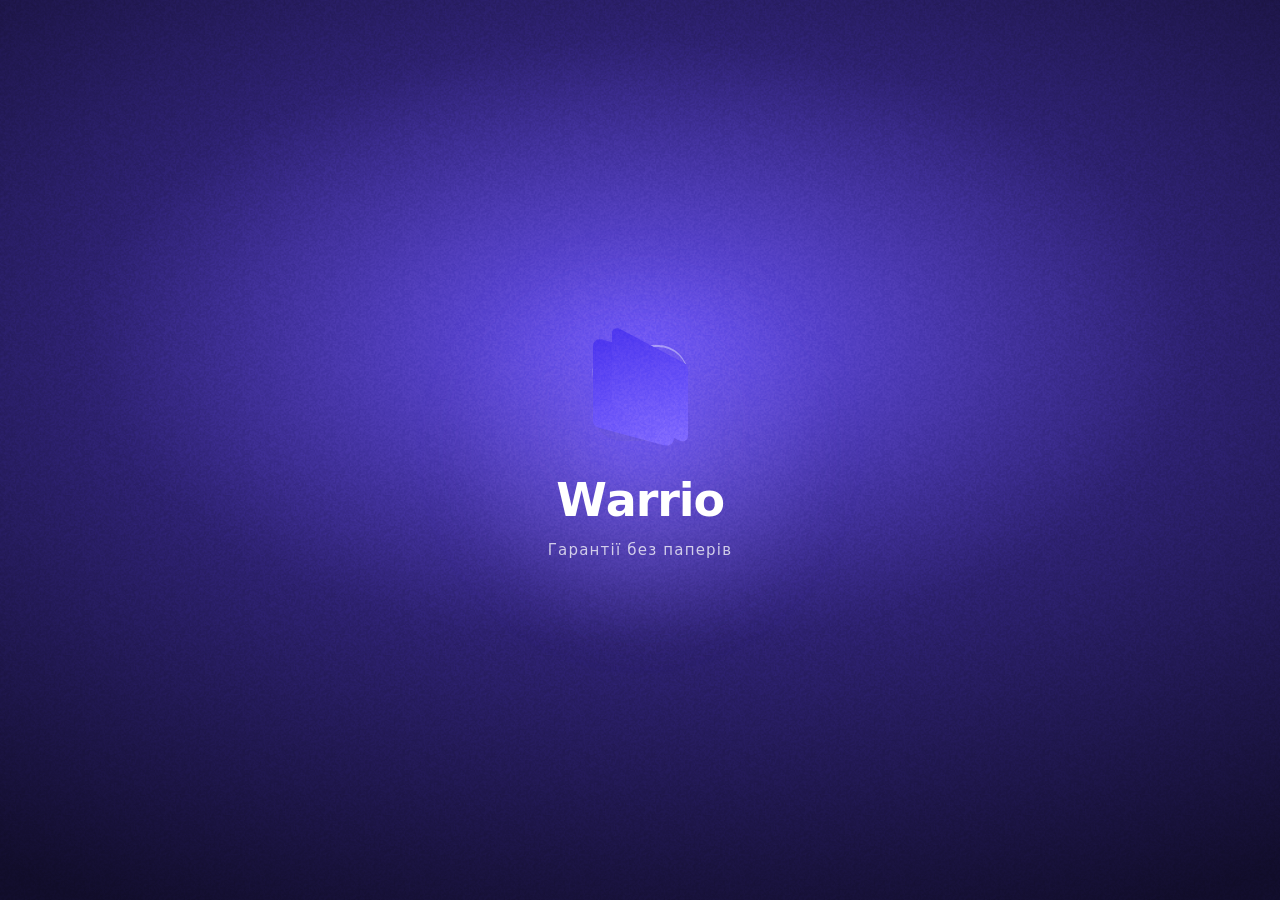
==== commit 42f36e2b: "SEO/technical hygiene: 404 page, meta/OG/canonical, noindex, PNG icons, manifest, aria names, lighte" ====
--- a/index.html
+++ b/index.html
@@ -1,7 +1,7 @@
 <!doctype html>
 <html lang="uk">
 <head>
-  <script src="intro.js?v=20261118y"></script>
+  <script src="intro.js?v=20261119a"></script>
   <meta charset="utf-8">
   <meta name="viewport" content="width=device-width,initial-scale=1">
   <meta name="theme-color" content="#5b45f7">
@@ -9,6 +9,18 @@
   <meta name="referrer" content="no-referrer">
   <meta http-equiv="Content-Security-Policy" content="default-src 'self'; script-src 'self'; style-src 'self' 'unsafe-inline'; connect-src 'self' https://pziqzthhqcqiyerurlyn.supabase.co; img-src 'self' data:; font-src 'self'; object-src 'none'; base-uri 'self'; form-action 'self'">
   <link rel="icon" href="assets/warrio-mark.svg" type="image/svg+xml">
+  <meta name="robots" content="noindex,nofollow">
+  <meta name="theme-color" content="#5b45f7">
+  <link rel="canonical" href="https://lukyniukmykola-create.github.io/warrio-web/">
+  <link rel="apple-touch-icon" href="assets/apple-touch-icon.png">
+  <meta property="og:type" content="website">
+  <meta property="og:site_name" content="Warrio">
+  <meta property="og:locale" content="uk_UA">
+  <meta property="og:title" content="Warrio — гарантійна платформа">
+  <meta property="og:description" content="Реєстрація продажів, гарантій і монтажів в одному місці.">
+  <meta property="og:url" content="https://lukyniukmykola-create.github.io/warrio-web/">
+  <meta property="og:image" content="https://lukyniukmykola-create.github.io/warrio-web/assets/og-image.jpg">
+  <meta name="twitter:card" content="summary_large_image">
   <link rel="manifest" href="manifest.webmanifest">
   <title>Warrio — гарантійна платформа</title>
   <style>
@@ -48,10 +60,11 @@
     @media(max-width:1150px){body{padding:0}.app{min-height:100vh;border-radius:0;border:0}.sidebar{height:100vh}.activation-layout{grid-template-columns:1fr}.activate-side{display:grid;grid-template-columns:1fr 1fr;gap:12px}.faq-box{margin-top:0}}
     @media(max-width:760px){body{padding:0}.app{min-height:100vh}.activation-layout,.activate-side,.public-details{grid-template-columns:1fr}.verify-row{grid-template-columns:1fr}.match-card{grid-template-columns:1fr}.match-card>.status{grid-column:1}.activation-form{grid-template-columns:1fr}.activation-form label.full{grid-column:auto}.flow-footer{align-items:flex-start;gap:12px;flex-direction:column}.public-preview{padding:12px}.public-top{padding:14px 18px}.public-card{margin:14px auto;padding:24px 13px}.public-detail:nth-child(n){padding-left:0;padding-right:0}.timeline-item{grid-template-columns:31px 1fr}.timeline-item time{grid-column:2;text-align:left}.pdf-stage{padding:8px}.certificate{padding:25px 20px}.cert-columns,.certificate .cert-bottom{grid-template-columns:1fr}.cert-columns section+section{border-left:0;border-top:1px solid #e3e6ed;padding-left:0}.cert-top{gap:12px}.certificate h1{font-size:28px}}
   </style>
-  <link rel="stylesheet" href="auth-ui.css?v=20261118y">
-  <link rel="stylesheet" href="theme.css?v=20261118y">
+  <link rel="stylesheet" href="auth-ui.css?v=20261119a">
+  <link rel="stylesheet" href="theme.css?v=20261119a">
 </head>
 <body>
+  <noscript><div style="position:fixed;inset:0;z-index:2147483647;display:grid;place-items:center;background:#1d1736;color:#fff;font:16px/1.5 Segoe UI,system-ui,sans-serif;text-align:center;padding:24px">Для роботи Warrio потрібен увімкнений JavaScript.</div></noscript>
   <div id="warrio-intro" aria-hidden="true"><div class="wi-orb"></div><div class="wi-mark"><i class="logo"></i></div><div class="wi-word"><span style="--i:0">W</span><span style="--i:1">a</span><span style="--i:2">r</span><span style="--i:3">r</span><span style="--i:4">i</span><span style="--i:5">o</span></div><p class="wi-sub">Гарантії без паперів</p></div>
 <div class="app">
   <aside class="sidebar" id="sidebar">
@@ -165,18 +178,18 @@
 <div class="overlay" id="modal-overlay"><div class="modal" id="modal"><div class="modal-head"><h2 id="modal-title">Дія</h2><button class="close" id="modal-close">×</button></div><div class="modal-body" id="modal-body"></div><div class="modal-foot" id="modal-foot"></div></div></div>
 <div class="toast-wrap" id="toasts"></div><div class="demo-pill">MVP DEMO · демонстраційні дані</div>
 
-<script src="config.js?v=20261118y"></script>
-<script src="backend.js?v=20261118y"></script>
-<script src="auth.js?v=20261118y"></script>
-<script src="data.js?v=20261118y"></script>
-<script src="app.js?v=20261118y"></script>
-<script src="service.js?v=20261118y"></script>
-  <script src="qr.js?v=20261118y"></script>
-  <script src="stock.js?v=20261118y"></script>
-  <script src="dealers-import.js?v=20261118y"></script>
-  <script src="telegram.js?v=20261118y"></script>
-  <script src="i18n.js?v=20261118y"></script>
-<script src="auth-ui.js?v=20261118y"></script>
-<script src="fx.js?v=20261118y"></script>
+<script src="config.js?v=20261119a"></script>
+<script src="backend.js?v=20261119a"></script>
+<script src="auth.js?v=20261119a"></script>
+<script src="data.js?v=20261119a"></script>
+<script src="app.js?v=20261119a"></script>
+<script src="service.js?v=20261119a"></script>
+  <script src="qr.js?v=20261119a"></script>
+  <script src="stock.js?v=20261119a"></script>
+  <script src="dealers-import.js?v=20261119a"></script>
+  <script src="telegram.js?v=20261119a"></script>
+  <script src="i18n.js?v=20261119a"></script>
+<script src="auth-ui.js?v=20261119a"></script>
+<script src="fx.js?v=20261119a"></script>
 </body>
 </html>
--- a/theme.css
+++ b/theme.css
@@ -678,11 +678,11 @@
 .fx-glow{position:absolute;inset:0;border-radius:inherit;pointer-events:none;opacity:0;transition:opacity .35s;background:radial-gradient(240px circle at var(--mx,50%) var(--my,50%),rgba(140,116,255,.2),transparent 62%)}
 *:hover>.fx-glow{opacity:1}
 html[data-theme=dark] .fx-glow{background:radial-gradient(260px circle at var(--mx,50%) var(--my,50%),rgba(160,140,255,.26),transparent 62%)}
-.fx-grain{position:absolute;inset:0;border-radius:inherit;pointer-events:none;background:url(assets/noise.png?v=1);background-size:160px;opacity:.07;mix-blend-mode:overlay}
+.fx-grain{position:absolute;inset:0;border-radius:inherit;pointer-events:none;background:url(assets/noise.png?v=2);background-size:160px;opacity:.07;mix-blend-mode:overlay}
 .auth-gate>.fx-grain{position:fixed;z-index:0;opacity:.09;border-radius:0}
 .stat,.dealer-card,.doc,.team-card{position:relative}
 html[data-theme=dark] .fx-grain{opacity:.1}
-#warrio-intro:after{content:"";position:absolute;inset:0;background:url(assets/noise.png?v=1);background-size:160px;opacity:.09;mix-blend-mode:overlay;pointer-events:none}
+#warrio-intro:after{content:"";position:absolute;inset:0;background:url(assets/noise.png?v=2);background-size:160px;opacity:.09;mix-blend-mode:overlay;pointer-events:none}
 
 /* ===== Password meter and form shake ===== */
 .fx-meter{display:grid;grid-template-columns:repeat(4,1fr);gap:5px;margin-top:9px;align-items:center}
